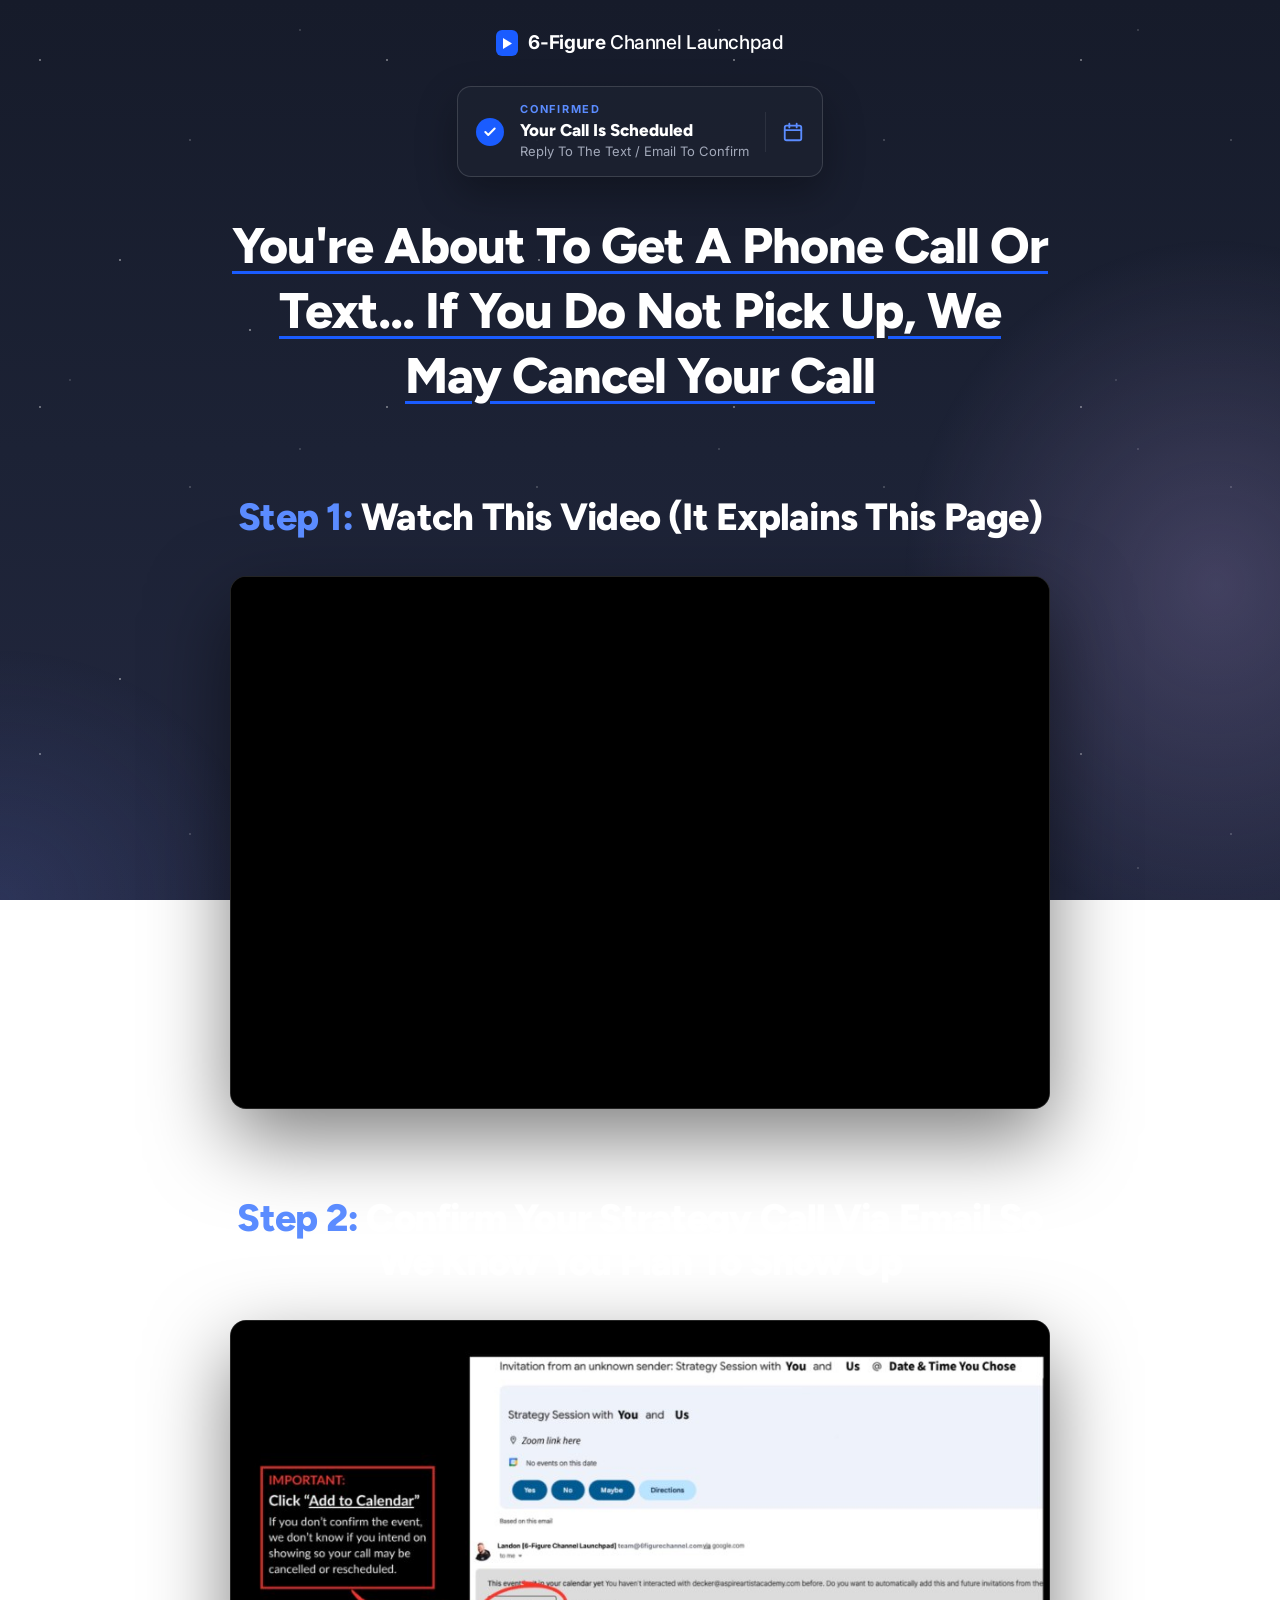
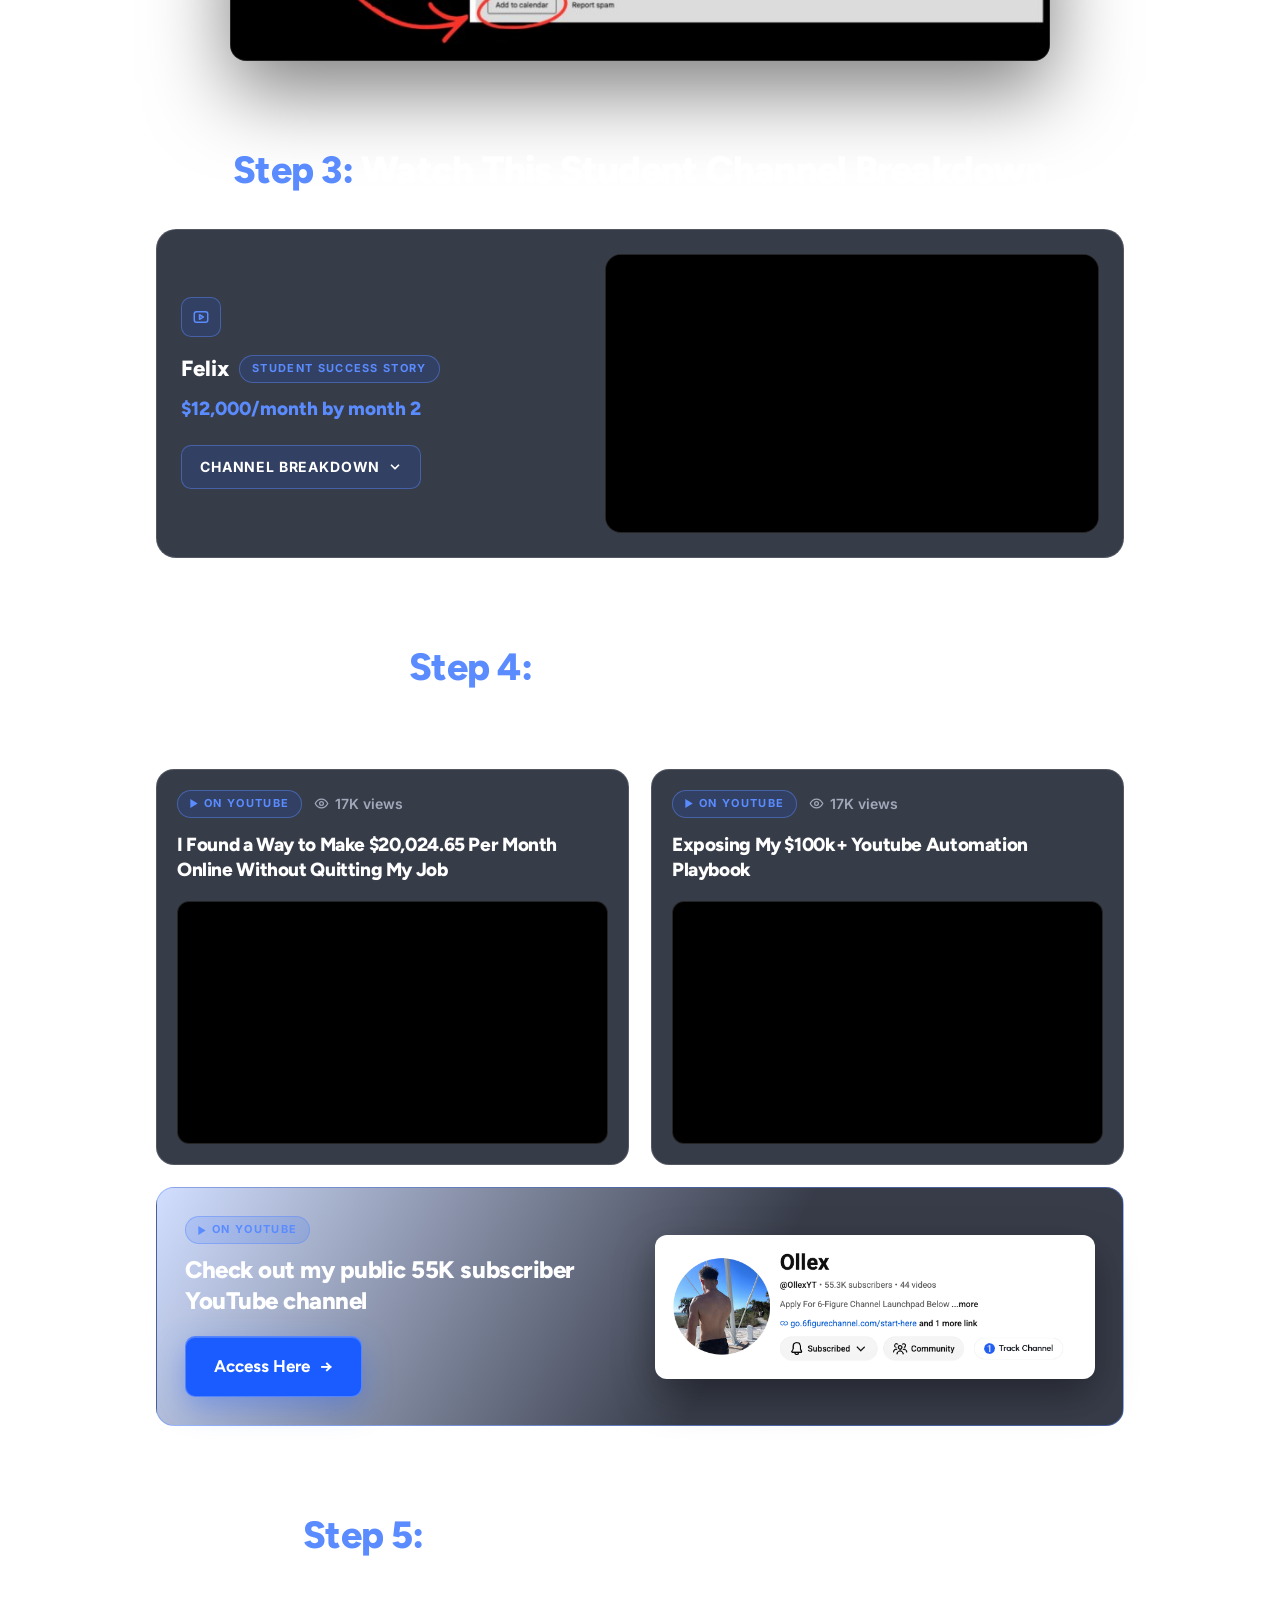
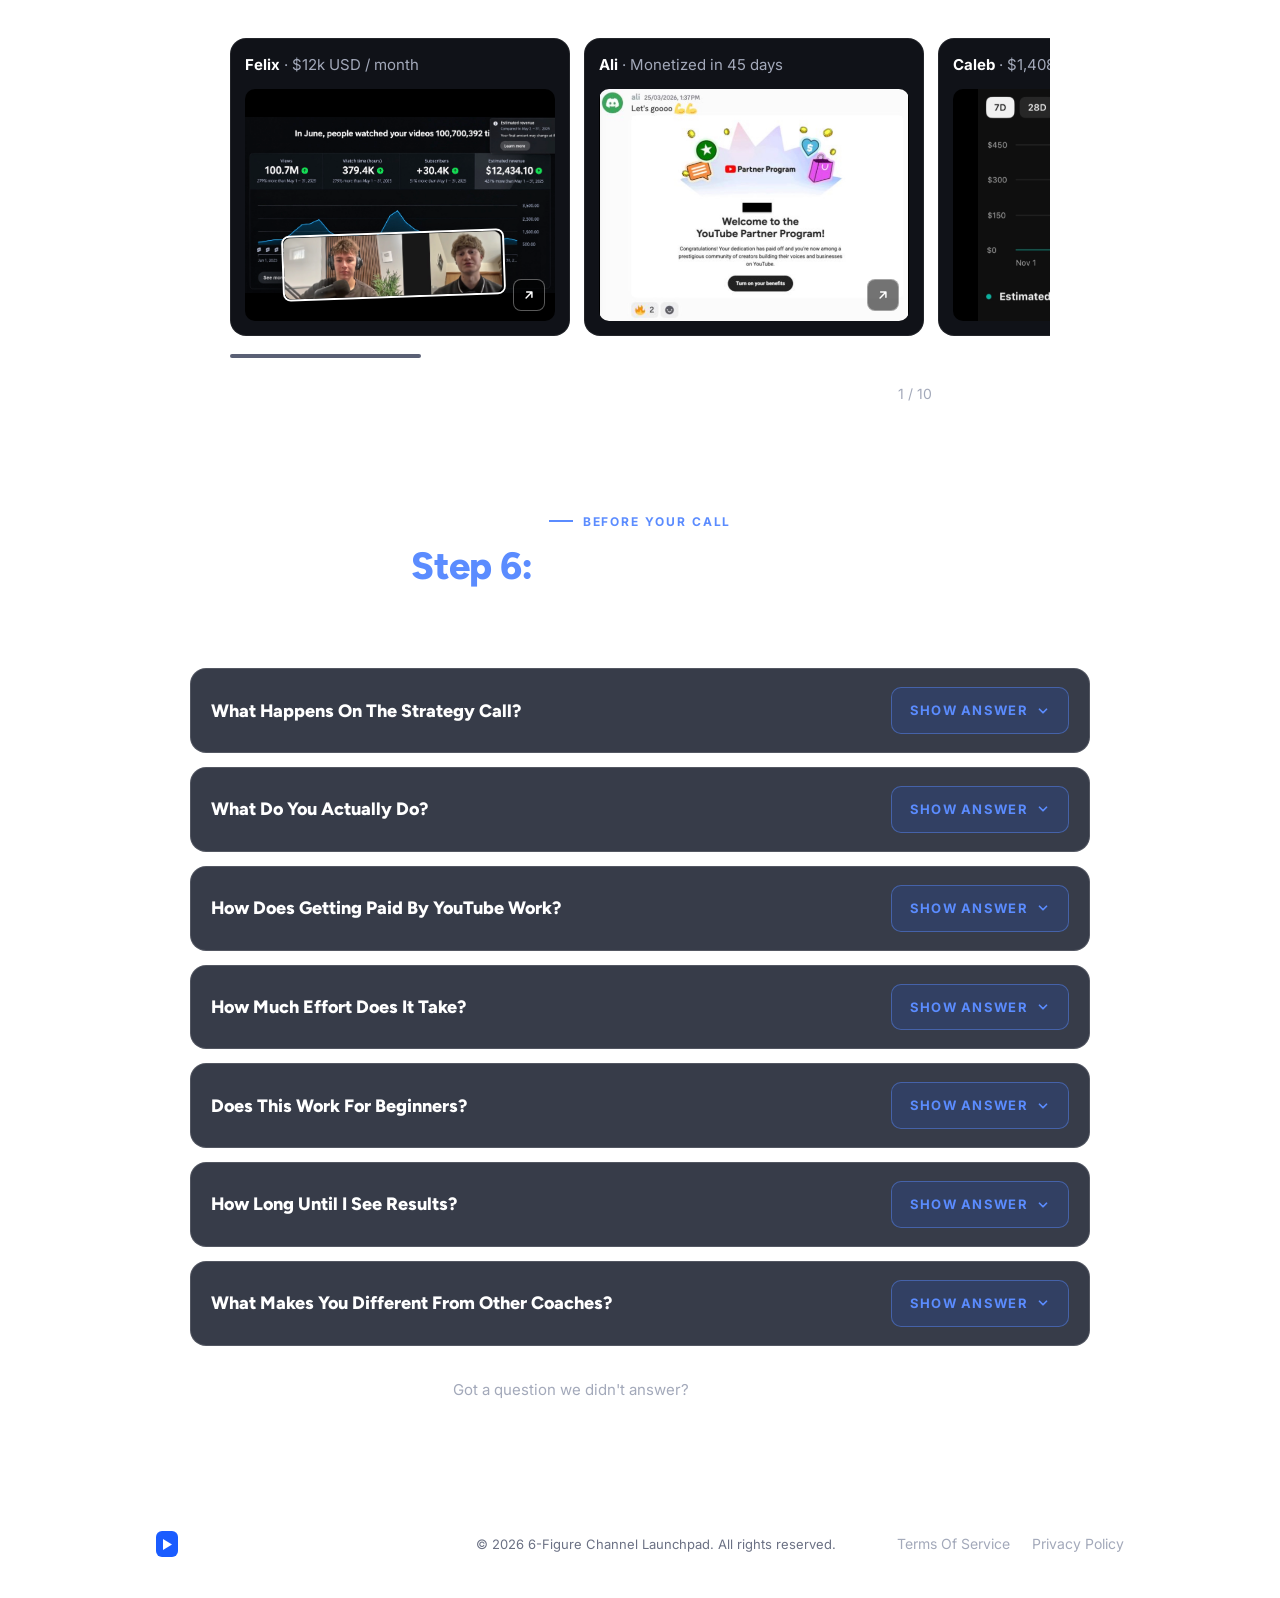
==== confirmed/index.html @ 13edf2cf "Add VSL funnel landing page and /confirmed page Landing page with VSL, multi-step application form, " ====
<!doctype html>
<html lang="en">
<head>
  <meta charset="utf-8" />
  <meta name="viewport" content="width=device-width, initial-scale=1" />
  <title>6figurechannel</title>
  <link rel="icon" type="image/svg+xml" href="data:image/svg+xml,%3Csvg xmlns='http://www.w3.org/2000/svg' viewBox='0 0 32 32'%3E%3Crect x='3' y='1' width='26' height='30' rx='7' fill='%231a5cff'/%3E%3Cpath d='M12 10.5v11l9-5.5z' fill='%23fff'/%3E%3C/svg%3E" />
  <meta name="description" content="Your strategy call is scheduled. Watch the video and confirm your call." />
  <meta name="robots" content="noindex" />
  <link rel="preconnect" href="https://fonts.googleapis.com" />
  <link rel="preconnect" href="https://fonts.gstatic.com" crossorigin />
  <link href="https://fonts.googleapis.com/css2?family=Inter:wght@400;500;600;700&family=Figtree:wght@700;800&display=swap" rel="stylesheet" />
  <style>
    :root {
      --card: rgba(28, 33, 48, 0.88);
      --line: rgba(255, 255, 255, 0.14);
      --line-soft: rgba(255, 255, 255, 0.08);
      --text: #ffffff;
      --muted: #a3a9ba;
      --body: #d7dae3;
      --accent: #5b8cff;
      --blue: #1a5cff;
      --blue-tint: rgba(26, 92, 255, 0.14);
      --blue-line: rgba(91, 140, 255, 0.45);
      --display: "Figtree", system-ui, sans-serif;
      --sans: "Inter", system-ui, sans-serif;
    }

    * { box-sizing: border-box; margin: 0; padding: 0; }
    body {
      background: linear-gradient(180deg, #161b2a 0%, #1c2235 50%, #232840 100%);
      background-attachment: fixed;
      color: var(--text);
      font-family: var(--sans);
      line-height: 1.6;
      -webkit-font-smoothing: antialiased;
      overflow-x: hidden;
    }
    /* Starfield + soft violet glow (same as the main page) */
    body::before {
      content: "";
      position: fixed;
      inset: 0;
      z-index: -1;
      pointer-events: none;
      background-image:
        radial-gradient(ellipse 35% 55% at 95% 65%, rgba(160, 140, 200, 0.28), transparent 70%),
        radial-gradient(ellipse 30% 40% at 0% 100%, rgba(90, 110, 200, 0.18), transparent 70%),
        radial-gradient(1.2px 1.2px at 40px 60px, rgba(255,255,255,0.85), transparent),
        radial-gradient(1px 1px at 190px 140px, rgba(255,255,255,0.6), transparent),
        radial-gradient(1.4px 1.4px at 120px 260px, rgba(255,255,255,0.75), transparent),
        radial-gradient(1px 1px at 300px 30px, rgba(255,255,255,0.5), transparent),
        radial-gradient(1.6px 1.6px at 250px 330px, rgba(255,255,255,0.7), transparent),
        radial-gradient(1px 1px at 70px 380px, rgba(255,255,255,0.45), transparent);
      background-size: 100% 100%, 100% 100%, 347px 347px, 347px 347px, 419px 419px, 419px 419px, 523px 523px, 523px 523px;
    }
    img { display: block; max-width: 100%; }
    a { color: inherit; text-decoration: none; }

    .wrap { width: 100%; max-width: 1000px; margin: 0 auto; padding: 0 16px; }
    h1, h2, h3 { font-family: var(--display); font-weight: 800; letter-spacing: -0.02em; line-height: 1.15; }

    /* ---------- Header ---------- */
    .top { padding: 28px 0 0; text-align: center; }
    .logo { display: inline-flex; align-items: center; gap: 10px; font-size: 19px; font-weight: 500; letter-spacing: -0.02em; }
    .logo b { font-weight: 700; }
    .logo-mark { flex: none; display: grid; place-items: center; width: 22px; height: 26px; border-radius: 6px; background: var(--blue); }

    .status {
      display: inline-flex;
      align-items: center;
      gap: 16px;
      margin-top: 28px;
      padding: 14px 18px;
      border-radius: 14px;
      border: 1px solid var(--line);
      background: var(--card);
      text-align: left;
      box-shadow: 0 16px 40px rgba(0, 0, 0, 0.3);
    }
    .status-check { flex: none; display: grid; place-items: center; width: 28px; height: 28px; border-radius: 50%; background: var(--blue); color: #fff; }
    .status-eyebrow { font-size: 11px; font-weight: 700; letter-spacing: 0.16em; color: var(--accent); }
    .status-title { font-family: var(--display); font-weight: 800; font-size: 17px; line-height: 1.3; }
    .status-sub { font-size: 13px; color: var(--muted); }
    .status-cal { flex: none; display: grid; place-items: center; padding-left: 16px; border-left: 1px solid var(--line-soft); color: var(--accent); height: 40px; }

    .warning {
      max-width: 820px;
      margin: 36px auto 0;
      font-size: clamp(30px, 4.6vw, 50px);
      line-height: 1.3;
    }
    .warning span {
      text-decoration: underline;
      text-decoration-color: var(--blue);
      text-decoration-thickness: 3px;
      text-underline-offset: 8px;
    }

    /* ---------- Steps ---------- */
    .step { padding: 88px 0 0; text-align: center; }
    .step:last-of-type { padding-bottom: 96px; }
    .step h2 { font-size: clamp(26px, 3.4vw, 38px); max-width: 820px; margin: 0 auto; }
    .step h2 .n { color: var(--accent); }
    .step-body { margin-top: 36px; }

    .frame {
      max-width: 820px;
      margin: 0 auto;
      border-radius: 16px;
      overflow: hidden;
      border: 1px solid var(--line);
      background: #000;
      box-shadow: 0 30px 80px rgba(0, 0, 0, 0.5);
    }
    .video-slot { position: relative; aspect-ratio: 16 / 9; display: grid; place-items: center; color: #6b7184; font-size: 14px; }

    /* Step 3: student breakdown */
    .student {
      display: grid;
      grid-template-columns: 1fr 1.25fr;
      gap: 28px;
      align-items: center;
      padding: 24px;
      border-radius: 20px;
      border: 1px solid var(--line);
      background: var(--card);
      text-align: left;
    }
    .student-ico { display: grid; place-items: center; width: 40px; height: 40px; border-radius: 10px; background: var(--blue-tint); border: 1px solid var(--blue-line); color: var(--accent); }
    .student-name { display: flex; flex-wrap: wrap; align-items: center; gap: 10px; margin-top: 14px; font-family: var(--display); font-weight: 800; font-size: 22px; }
    .pill { padding: 4px 12px; border-radius: 999px; background: var(--blue-tint); border: 1px solid var(--blue-line); color: var(--accent); font-family: var(--sans); font-size: 11px; font-weight: 700; letter-spacing: 0.12em; text-transform: uppercase; }
    .student-result { margin-top: 8px; font-family: var(--display); font-weight: 800; font-size: 19px; color: var(--accent); }
    .breakdown { margin-top: 20px; }
    .breakdown summary {
      display: inline-flex;
      align-items: center;
      gap: 8px;
      padding: 10px 18px;
      border-radius: 10px;
      border: 1px solid var(--blue-line);
      background: var(--blue-tint);
      color: #fff;
      font-size: 14px;
      font-weight: 700;
      letter-spacing: 0.06em;
      text-transform: uppercase;
      cursor: pointer;
      list-style: none;
    }
    .breakdown summary::-webkit-details-marker { display: none; }
    .breakdown summary svg { transition: transform 0.2s ease; }
    .breakdown[open] summary svg { transform: rotate(180deg); }
    .breakdown ul { margin-top: 16px; list-style: none; display: grid; gap: 8px; }
    .breakdown li { display: flex; justify-content: space-between; gap: 12px; padding: 10px 14px; border-radius: 10px; background: rgba(15, 18, 28, 0.6); border: 1px solid var(--line-soft); font-size: 14px; color: var(--muted); }
    .breakdown li b { color: #fff; }
    .student .frame { margin: 0; box-shadow: none; }

    /* Step 4: YouTube cards */
    .yt-grid { display: grid; grid-template-columns: 1fr 1fr; gap: 22px; }
    .yt-card { padding: 20px; border-radius: 18px; border: 1px solid var(--line); background: var(--card); text-align: left; display: flex; flex-direction: column; }
    .yt-meta { display: flex; align-items: center; gap: 12px; font-size: 14px; font-weight: 600; color: var(--muted); }
    .yt-meta .pill { display: inline-flex; align-items: center; gap: 6px; }
    .yt-views { display: inline-flex; align-items: center; gap: 6px; }
    .yt-card h3 { margin: 14px 0 18px; font-size: 19px; line-height: 1.35; }
    .yt-card .frame { width: 100%; margin: auto 0 0; border-radius: 12px; box-shadow: none; }
    .yt-card iframe { display: block; width: 100%; aspect-ratio: 16 / 9; border: 0; }

    .yt-channel {
      grid-column: 1 / -1;
      display: flex;
      align-items: center;
      gap: 28px;
      padding: 28px;
      border-radius: 18px;
      border: 1px solid var(--blue-line);
      background: linear-gradient(120deg, rgba(26, 92, 255, 0.2) 0%, var(--card) 60%);
      text-align: left;
      transition: border-color 0.15s ease, transform 0.15s ease;
    }
    .yt-channel:hover { border-color: var(--accent); transform: translateY(-2px); }
    .yt-channel-shot {
      flex: none;
      width: min(440px, 52%);
      border-radius: 12px;
      background: #fff;
      padding: 10px;
      box-shadow: 0 16px 40px rgba(0, 0, 0, 0.35);
    }
    .yt-channel-text { flex: 1; }
    .yt-channel-text .btn { margin-top: 20px; }
    .yt-channel-text .pill { display: inline-flex; align-items: center; gap: 6px; }
    .yt-channel h3 { margin-top: 10px; font-size: clamp(19px, 2.4vw, 24px); line-height: 1.3; }
    .btn {
      flex: none;
      display: inline-flex;
      align-items: center;
      justify-content: center;
      gap: 10px;
      padding: 16px 28px;
      border-radius: 10px;
      border: 1px solid rgba(255, 255, 255, 0.25);
      background: var(--blue);
      color: #fff;
      font-family: var(--display);
      font-weight: 700;
      font-size: 17px;
      box-shadow: 0 10px 30px rgba(26, 92, 255, 0.35), inset 0 1px 0 rgba(255, 255, 255, 0.2);
    }
    .yt-channel:hover .btn { background: #3b74ff; }
    .btn .arrow { transition: transform 0.15s ease; }
    .yt-channel:hover .btn .arrow { transform: translateX(3px); }
    /* Step 6: FAQ */
    .eyebrow { display: inline-flex; align-items: center; gap: 10px; margin-bottom: 14px; font-size: 12px; font-weight: 700; letter-spacing: 0.16em; text-transform: uppercase; color: var(--accent); }
    .eyebrow::before { content: ""; width: 24px; height: 2px; background: var(--accent); }
    .faq-list { display: grid; gap: 14px; max-width: 900px; margin-left: auto; margin-right: auto; text-align: left; }
    .faq { border-radius: 16px; border: 1px solid var(--line); background: var(--card); overflow: hidden; }
    .faq summary { display: flex; align-items: center; justify-content: space-between; gap: 16px; padding: 18px 20px; cursor: pointer; list-style: none; }
    .faq summary::-webkit-details-marker { display: none; }
    .faq-q { font-family: var(--display); font-weight: 800; font-size: 18px; line-height: 1.35; }
    .faq-toggle {
      flex: none;
      display: inline-flex;
      align-items: center;
      gap: 8px;
      padding: 12px 18px;
      border-radius: 10px;
      border: 1px solid var(--blue-line);
      background: var(--blue-tint);
      color: var(--accent);
      font-size: 13px;
      font-weight: 700;
      letter-spacing: 0.1em;
      text-transform: uppercase;
      transition: background 0.15s ease;
    }
    .faq summary:hover .faq-toggle { background: rgba(26, 92, 255, 0.24); }
    .faq-toggle svg { transition: transform 0.2s ease; }
    .faq .hide, .faq[open] .show { display: none; }
    .faq[open] .hide { display: inline; }
    .faq[open] .faq-toggle svg { transform: rotate(180deg); }
    .faq-a { padding: 18px 20px 8px; border-top: 1px solid var(--line-soft); }
    .faq-a p { color: var(--body); font-size: 16px; }
    .faq-a p b { color: #fff; }
    .faq-a h4 { margin-top: 18px; font-family: var(--display); font-weight: 800; font-size: 17px; }
    .faq-a ul { list-style: none; margin-top: 8px; }
    .faq-a li { display: flex; align-items: flex-start; gap: 14px; padding: 12px 0; border-bottom: 1px solid var(--line-soft); font-weight: 600; font-size: 15px; line-height: 1.5; }
    .faq-a li:last-child { border-bottom: 0; }
    .faq-ico { flex: none; color: var(--accent); margin-top: 1px; }
    .faq-foot { margin-top: 32px; color: var(--muted); font-size: 15px; }
    .faq-foot b { color: #fff; }

    footer { padding: 32px 0 40px; border-top: 1px solid var(--line-soft); color: #6b7184; font-size: 13px; }
    .footer-inner { display: flex; align-items: center; justify-content: space-between; gap: 16px; flex-wrap: wrap; }
    footer .logo { color: #fff; font-size: 17px; }
    .footer-links { display: flex; gap: 22px; }
    .footer-links a { color: var(--muted); font-size: 14px; }
    .footer-links a:hover { color: #fff; }

    @media (max-width: 760px) {
      .status { gap: 12px; padding: 12px 14px; }
      .status-cal { display: none; }
      .warning span { text-underline-offset: 6px; }
      .step { padding-top: 64px; }
      .student { grid-template-columns: 1fr; padding: 18px; }
      .yt-grid { grid-template-columns: 1fr; }
      .faq summary { padding: 16px; }
      .faq-q { font-size: 16px; }
      .faq-toggle { padding: 10px 12px; font-size: 11px; }
      .faq-a { padding: 16px 16px 6px; }
      .footer-inner { flex-direction: column; text-align: center; }
      .yt-channel { flex-direction: column; text-align: center; padding: 24px 18px; }
      .yt-channel .btn { width: 100%; }
      .yt-channel-shot { width: 100%; }
    }
    .proof { max-width: 820px; margin-left: auto; margin-right: auto; }
  </style>
  <link rel="stylesheet" href="../assets/proof.css" />
</head>
<body>

  <header class="top">
    <div class="wrap">
      <a class="logo" href="../">
        <span class="logo-mark"><svg width="9" height="11" viewBox="0 0 9 11" fill="#fff"><path d="M0 0l9 5.5L0 11z"/></svg></span>
        <span><b>6-Figure</b> Channel Launchpad</span>
      </a>

      <div>
        <div class="status">
          <span class="status-check"><svg width="14" height="14" viewBox="0 0 24 24" fill="none" stroke="currentColor" stroke-width="3.5" stroke-linecap="round" stroke-linejoin="round"><path d="M20 6 9 17l-5-5"/></svg></span>
          <div>
            <div class="status-eyebrow">CONFIRMED</div>
            <div class="status-title">Your Call Is Scheduled</div>
            <div class="status-sub">Reply To The Text / Email To Confirm</div>
          </div>
          <span class="status-cal" aria-hidden="true"><svg width="22" height="22" viewBox="0 0 24 24" fill="none" stroke="currentColor" stroke-width="2" stroke-linecap="round" stroke-linejoin="round"><rect x="3" y="5" width="18" height="16" rx="2"/><path d="M3 10h18M8 3v4M16 3v4"/></svg></span>
        </div>
      </div>

      <h1 class="warning"><span>You're About To Get A Phone Call Or Text... If You Do Not Pick Up, We May Cancel Your Call</span></h1>
    </div>
  </header>

  <!-- Step 1 -->
  <section class="step">
    <div class="wrap">
      <h2><span class="n">Step 1:</span> Watch This Video (It Explains This Page)</h2>
      <div class="step-body">
        <div class="frame">
          <vturb-smartplayer id="vid-6a29aedebf0abbf5c8ccdf0f" style="display: block; margin: 0 auto; width: 100%;"><div class="vturb-player-placeholder" style="position: relative; width: 100%; padding: 64.98194945848375% 0 0; z-index: 0; background-color: black;"></div></vturb-smartplayer>
        </div>
      </div>
    </div>
  </section>

  <!-- Step 2 -->
  <section class="step">
    <div class="wrap">
      <h2><span class="n">Step 2:</span> Confirm Your Strategy Call Via Email So We Know You Plan To Show Up</h2>
      <div class="step-body">
        <div class="frame">
          <img src="../assets/confirm-calendar.jpg" alt="In the calendar invite email, click Add to Calendar. If you don't confirm the event, your call may be cancelled or rescheduled." />
        </div>
      </div>
    </div>
  </section>

  <!-- Step 3 -->
  <section class="step">
    <div class="wrap">
      <h2><span class="n">Step 3:</span> Watch This Student Channel Breakdown</h2>
      <div class="step-body">
        <div class="student">
          <div>
            <span class="student-ico"><svg width="18" height="18" viewBox="0 0 24 24" fill="none" stroke="currentColor" stroke-width="2" stroke-linecap="round" stroke-linejoin="round"><rect x="3" y="5" width="18" height="14" rx="3"/><path d="m10 9 5 3-5 3z"/></svg></span>
            <div class="student-name">Felix <span class="pill">Student Success Story</span></div>
            <div class="student-result">$12,000/month by month 2</div>
            <details class="breakdown">
              <summary>Channel Breakdown <svg width="14" height="14" viewBox="0 0 24 24" fill="none" stroke="currentColor" stroke-width="3" stroke-linecap="round" stroke-linejoin="round"><path d="m6 9 6 6 6-6"/></svg></summary>
              <ul>
                <li>Views in June <b>100.7M</b></li>
                <li>Watch time <b>379.4K hours</b></li>
                <li>New subscribers <b>+30.4K</b></li>
                <li>Estimated revenue <b>$12,434.10</b></li>
              </ul>
            </details>
          </div>
          <div class="frame">
            <vturb-smartplayer id="vid-6a7356be5acea90534049437" style="display: block; margin: 0 auto; width: 100%;"><div class="vturb-player-placeholder" style="position: relative; width: 100%; padding: 56.25% 0 0; z-index: 0; background-color: black;"></div></vturb-smartplayer>
          </div>
        </div>
      </div>
    </div>
  </section>

  <!-- Step 4 -->
  <section class="step">
    <div class="wrap">
      <h2><span class="n">Step 4:</span> Watch Some Of My<br />Public YouTube Breakdowns</h2>
      <div class="step-body yt-grid">
        <article class="yt-card">
          <div class="yt-meta">
            <span class="pill"><svg width="8" height="9" viewBox="0 0 9 11" fill="currentColor"><path d="M0 0l9 5.5L0 11z"/></svg>On YouTube</span>
            <span class="yt-views"><svg width="15" height="15" viewBox="0 0 24 24" fill="none" stroke="currentColor" stroke-width="2"><path d="M2 12s3.5-7 10-7 10 7 10 7-3.5 7-10 7S2 12 2 12z"/><circle cx="12" cy="12" r="3"/></svg>17K views</span>
          </div>
          <h3>I Found a Way to Make $20,024.65 Per Month Online Without Quitting My Job</h3>
          <div class="frame">
            <iframe src="https://www.youtube.com/embed/fOVC_pJZn2A" title="I Found a Way to Make $20,024.65 Per Month Online Without Quitting My Job" loading="lazy" referrerpolicy="strict-origin-when-cross-origin" allow="accelerometer; autoplay; clipboard-write; encrypted-media; gyroscope; picture-in-picture" allowfullscreen></iframe>
          </div>
        </article>
        <article class="yt-card">
          <div class="yt-meta">
            <span class="pill"><svg width="8" height="9" viewBox="0 0 9 11" fill="currentColor"><path d="M0 0l9 5.5L0 11z"/></svg>On YouTube</span>
            <span class="yt-views"><svg width="15" height="15" viewBox="0 0 24 24" fill="none" stroke="currentColor" stroke-width="2"><path d="M2 12s3.5-7 10-7 10 7 10 7-3.5 7-10 7S2 12 2 12z"/><circle cx="12" cy="12" r="3"/></svg>17K views</span>
          </div>
          <h3>Exposing My $100k+ Youtube Automation Playbook</h3>
          <div class="frame">
            <iframe src="https://www.youtube.com/embed/BmnjOAfnrhc" title="Exposing My $100k+ Youtube Automation Playbook" loading="lazy" referrerpolicy="strict-origin-when-cross-origin" allow="accelerometer; autoplay; clipboard-write; encrypted-media; gyroscope; picture-in-picture" allowfullscreen></iframe>
          </div>
        </article>
        <!-- Channel card -->
        <a class="yt-channel" href="https://www.youtube.com/@OllexYT/videos" target="_blank" rel="noopener">
          <div class="yt-channel-text">
            <span class="pill"><svg width="8" height="9" viewBox="0 0 9 11" fill="currentColor"><path d="M0 0l9 5.5L0 11z"/></svg>On YouTube</span>
            <h3>Check out my public 55K subscriber YouTube channel</h3>
            <span class="btn">Access Here <span class="arrow">→</span></span>
          </div>
          <img class="yt-channel-shot" src="../assets/ollex-channel.png" alt="Ollex YouTube channel: @OllexYT, 55.3K subscribers, 44 videos" />
        </a>
      </div>
    </div>
  </section>

  <!-- Step 5 -->
  <section class="step">
    <div class="wrap">
      <h2><span class="n">Step 5:</span> Take Another Look At What Our Students Have Built</h2>
      <div class="step-body proof">
        <div class="proof-track" id="proof-track"></div>
        <div class="proof-bar"><i id="proof-thumb"></i></div>
        <div class="proof-nav">
          <span class="proof-count" id="proof-count"></span>
          <button type="button" class="proof-arrow" id="proof-prev" aria-label="Previous">‹</button>
          <button type="button" class="proof-arrow" id="proof-next" aria-label="Next">›</button>
        </div>
      </div>
    </div>
  </section>

  <!-- Step 6 -->
  <section class="step">
    <div class="wrap">
      <div class="eyebrow">Before Your Call</div>
      <h2><span class="n">Step 6:</span> Get Your Questions<br />Answered Before The Call</h2>
      <div class="step-body faq-list">
        <details class="faq">
          <summary>
            <span class="faq-q">What Happens On The Strategy Call?</span>
            <span class="faq-toggle"><span class="show">Show Answer</span><span class="hide">Hide Answer</span><svg width="14" height="14" viewBox="0 0 24 24" fill="none" stroke="currentColor" stroke-width="3" stroke-linecap="round" stroke-linejoin="round"><path d="m6 9 6 6 6-6"/></svg></span>
          </summary>
          <div class="faq-a">
            <p>It's a casual chat with a member of the 6-Figure Channel team. <b>We get to know you and what you actually want out of life</b>, then work out whether faceless YouTube can get you there.</p>
            <ul>
              <li><span class="faq-ico"><svg width="20" height="20" viewBox="0 0 24 24" fill="none" stroke="currentColor" stroke-width="2" stroke-linecap="round" stroke-linejoin="round"><path d="M21 15a2 2 0 0 1-2 2H7l-4 4V5a2 2 0 0 1 2-2h14a2 2 0 0 1 2 2z"/></svg></span>We learn about you personally and where you want to be</li>
              <li><span class="faq-ico"><svg width="20" height="20" viewBox="0 0 24 24" fill="none" stroke="currentColor" stroke-width="2" stroke-linecap="round" stroke-linejoin="round"><path d="M12 3v18M5 21h14M3 7h18M7 7l-4 7a4 4 0 0 0 8 0zM17 7l-4 7a4 4 0 0 0 8 0z"/></svg></span>We work out honestly whether faceless YouTube can get you there</li>
              <li><span class="faq-ico"><svg width="20" height="20" viewBox="0 0 24 24" fill="none" stroke="currentColor" stroke-width="2" stroke-linecap="round" stroke-linejoin="round"><circle cx="6" cy="19" r="2.5"/><circle cx="18" cy="5" r="2.5"/><path d="M8.5 19H16a3.5 3.5 0 0 0 0-7H8a3.5 3.5 0 0 1 0-7h7.5"/></svg></span>We look at how it would fit around your current lifestyle and hours</li>
              <li><span class="faq-ico"><svg width="20" height="20" viewBox="0 0 24 24" fill="none" stroke="currentColor" stroke-width="2" stroke-linecap="round" stroke-linejoin="round"><circle cx="12" cy="12" r="9"/><path d="m15.5 8.5-2 5-5 2 2-5z"/></svg></span>If it works, we talk next steps. If it doesn't, we'll tell you straight</li>
            </ul>
          </div>
        </details>
        <details class="faq">
          <summary>
            <span class="faq-q">What Do You Actually Do?</span>
            <span class="faq-toggle"><span class="show">Show Answer</span><span class="hide">Hide Answer</span><svg width="14" height="14" viewBox="0 0 24 24" fill="none" stroke="currentColor" stroke-width="3" stroke-linecap="round" stroke-linejoin="round"><path d="m6 9 6 6 6-6"/></svg></span>
          </summary>
          <div class="faq-a">
            <p>We take people who know nothing about YouTube and get them running a <b>profitable faceless YouTube Shorts channel</b>.</p>
            <h4>How We Do It</h4>
            <ul>
              <li><span class="faq-ico"><svg width="20" height="20" viewBox="0 0 24 24" fill="none" stroke="currentColor" stroke-width="2" stroke-linecap="round" stroke-linejoin="round"><circle cx="12" cy="12" r="9"/><path d="m8.5 12 2.5 2.5 4.5-5"/></svg></span>We set your channel up so YouTube approves it for monetization fast</li>
              <li><span class="faq-ico"><svg width="20" height="20" viewBox="0 0 24 24" fill="none" stroke="currentColor" stroke-width="2" stroke-linecap="round" stroke-linejoin="round"><circle cx="12" cy="12" r="9"/><circle cx="12" cy="12" r="5"/><circle cx="12" cy="12" r="1.5"/></svg></span>We pick your topic then tell you exactly what to post</li>
              <li><span class="faq-ico"><svg width="20" height="20" viewBox="0 0 24 24" fill="none" stroke="currentColor" stroke-width="2" stroke-linecap="round" stroke-linejoin="round"><path d="M10 3 11.8 8.2 17 10l-5.2 1.8L10 17l-1.8-5.2L3 10l5.2-1.8zM18 15l.9 2.1L21 18l-2.1.9L18 21l-.9-2.1L15 18l2.1-.9z"/></svg></span>We show you how to make the videos with AI in about 10 minutes each</li>
              <li><span class="faq-ico"><svg width="20" height="20" viewBox="0 0 24 24" fill="none" stroke="currentColor" stroke-width="2" stroke-linecap="round" stroke-linejoin="round"><path d="M3 3v18h18"/><path d="m7 15 4-4 3 3 6-6M15 8h5v5"/></svg></span>Hand you the growth strategies that get us millions of views on brand new channels</li>
              <li><span class="faq-ico"><svg width="20" height="20" viewBox="0 0 24 24" fill="none" stroke="currentColor" stroke-width="2" stroke-linecap="round" stroke-linejoin="round"><path d="M21 15a2 2 0 0 1-2 2H7l-4 4V5a2 2 0 0 1 2-2h14a2 2 0 0 1 2 2z"/></svg></span>We help you 1:1 and in group mentorship, so you're never stuck</li>
            </ul>
          </div>
        </details>
        <details class="faq">
          <summary>
            <span class="faq-q">How Does Getting Paid By YouTube Work?</span>
            <span class="faq-toggle"><span class="show">Show Answer</span><span class="hide">Hide Answer</span><svg width="14" height="14" viewBox="0 0 24 24" fill="none" stroke="currentColor" stroke-width="3" stroke-linecap="round" stroke-linejoin="round"><path d="m6 9 6 6 6-6"/></svg></span>
          </summary>
          <div class="faq-a">
            <p>YouTube runs ads on your videos and pays you monthly. You need <b>1,000 subscribers and 10M Shorts views</b> to switch it on.</p>
            <ul>
              <li><span class="faq-ico"><svg width="20" height="20" viewBox="0 0 24 24" fill="none" stroke="currentColor" stroke-width="2" stroke-linecap="round" stroke-linejoin="round"><path d="M2 12s3.5-7 10-7 10 7 10 7-3.5 7-10 7S2 12 2 12z"/><circle cx="12" cy="12" r="3"/></svg></span>10 million views sounds mad, but one Short can do it alone. Our student Lucas posted a single video that did 21.6 million</li>
              <li><span class="faq-ico"><svg width="20" height="20" viewBox="0 0 24 24" fill="none" stroke="currentColor" stroke-width="2" stroke-linecap="round" stroke-linejoin="round"><path d="M20 14.5A8 8 0 0 1 9.5 4 8 8 0 1 0 20 14.5z"/></svg></span>Once you're in, videos you posted months ago keep paying while you're at work or asleep</li>
              <li><span class="faq-ico"><svg width="20" height="20" viewBox="0 0 24 24" fill="none" stroke="currentColor" stroke-width="2" stroke-linecap="round" stroke-linejoin="round"><circle cx="12" cy="12" r="9"/><path d="M15 9.5c-.4-1-1.6-1.5-3-1.5-1.7 0-3 .8-3 2s1.3 1.7 3 2 3 .8 3 2-1.3 2-3 2c-1.4 0-2.6-.5-3-1.5M12 6.5v11"/></svg></span>YouTube pays a different rate per view depending on what your videos are about, and some topics pay several times more than others. That's exactly why we pick yours for you</li>
              <li><span class="faq-ico"><svg width="20" height="20" viewBox="0 0 24 24" fill="none" stroke="currentColor" stroke-width="2" stroke-linecap="round" stroke-linejoin="round"><path d="M12 3 4 6v6c0 5 3.5 8 8 9 4.5-1 8-4 8-9V6z"/><path d="m9 12 2 2 4-4"/></svg></span>People lose payments for breaking rules they never read. We set yours up so it doesn't happen</li>
            </ul>
          </div>
        </details>
        <details class="faq">
          <summary>
            <span class="faq-q">How Much Effort Does It Take?</span>
            <span class="faq-toggle"><span class="show">Show Answer</span><span class="hide">Hide Answer</span><svg width="14" height="14" viewBox="0 0 24 24" fill="none" stroke="currentColor" stroke-width="3" stroke-linecap="round" stroke-linejoin="round"><path d="m6 9 6 6 6-6"/></svg></span>
          </summary>
          <div class="faq-a">
            <p><b>1–2 hours a day</b>, around the job you already have. You never appear on camera.</p>
            <ul>
              <li><span class="faq-ico"><svg width="20" height="20" viewBox="0 0 24 24" fill="none" stroke="currentColor" stroke-width="2" stroke-linecap="round" stroke-linejoin="round"><path d="M3 3l18 18M10.6 5.1A10 10 0 0 1 12 5c6.5 0 10 7 10 7a17 17 0 0 1-3.2 4.1M6.6 6.6A17 17 0 0 0 2 12s3.5 7 10 7a9.7 9.7 0 0 0 5.4-1.6M9.9 9.9a3 3 0 0 0 4.2 4.2"/></svg></span>No camera, not even your voice. Nobody you know has to find out you're doing this</li>
              <li><span class="faq-ico"><svg width="20" height="20" viewBox="0 0 24 24" fill="none" stroke="currentColor" stroke-width="2" stroke-linecap="round" stroke-linejoin="round"><path d="M10 3 11.8 8.2 17 10l-5.2 1.8L10 17l-1.8-5.2L3 10l5.2-1.8zM18 15l.9 2.1L21 18l-2.1.9L18 21l-.9-2.1L15 18l2.1-.9z"/></svg></span>AI makes the videos, so you're not sat there editing frame by frame. The tools cost around $20 a month</li>
              <li><span class="faq-ico"><svg width="20" height="20" viewBox="0 0 24 24" fill="none" stroke="currentColor" stroke-width="2" stroke-linecap="round" stroke-linejoin="round"><path d="m3 6 2 2 3-3M3 13l2 2 3-3M11 6h10M11 13h10M11 20h10"/></svg></span>We tell you what to make, how to make it, and when to post it. Every day. You're never the one deciding</li>
              <li><span class="faq-ico"><svg width="20" height="20" viewBox="0 0 24 24" fill="none" stroke="currentColor" stroke-width="2" stroke-linecap="round" stroke-linejoin="round"><circle cx="9" cy="8" r="3.5"/><path d="M3 20c0-3.3 2.7-5.5 6-5.5s6 2.2 6 5.5M16 4.5a3.5 3.5 0 0 1 0 7M18 14.8c1.8.6 3 2.3 3 5.2"/></svg></span>Once money is coming in you can pay someone about $3 a video, and go from one channel to five</li>
            </ul>
          </div>
        </details>
        <details class="faq">
          <summary>
            <span class="faq-q">Does This Work For Beginners?</span>
            <span class="faq-toggle"><span class="show">Show Answer</span><span class="hide">Hide Answer</span><svg width="14" height="14" viewBox="0 0 24 24" fill="none" stroke="currentColor" stroke-width="3" stroke-linecap="round" stroke-linejoin="round"><path d="m6 9 6 6 6-6"/></svg></span>
          </summary>
          <div class="faq-a">
            <p><b>Yes, and most of our students started with zero YouTube experience.</b> Here's exactly why it doesn't hold you back:</p>
            <ul>
              <li><span class="faq-ico"><svg width="20" height="20" viewBox="0 0 24 24" fill="none" stroke="currentColor" stroke-width="2" stroke-linecap="round" stroke-linejoin="round"><path d="M3 3l18 18M10.6 5.1A10 10 0 0 1 12 5c6.5 0 10 7 10 7a17 17 0 0 1-3.2 4.1M6.6 6.6A17 17 0 0 0 2 12s3.5 7 10 7a9.7 9.7 0 0 0 5.4-1.6M9.9 9.9a3 3 0 0 0 4.2 4.2"/></svg></span>You never show your face, so there's no confidence barrier to get past</li>
              <li><span class="faq-ico"><svg width="20" height="20" viewBox="0 0 24 24" fill="none" stroke="currentColor" stroke-width="2" stroke-linecap="round" stroke-linejoin="round"><path d="M7 20h10M12 20v-8M12 12c0-3-2-5-6-5 0 3 2 5 6 5zM12 10c0-3 2-6 6-6 0 3-2 6-6 6z"/></svg></span>Every channel starts from scratch anyway, so you're not behind anyone</li>
              <li><span class="faq-ico"><svg width="20" height="20" viewBox="0 0 24 24" fill="none" stroke="currentColor" stroke-width="2" stroke-linecap="round" stroke-linejoin="round"><path d="M9 18h6M10 21h4M12 3a6 6 0 0 0-3.5 10.9c.6.5 1 1.2 1 2.1h5c0-.9.4-1.6 1-2.1A6 6 0 0 0 12 3z"/></svg></span>The hard parts of learning YouTube are handed to you rather than figured out</li>
              <li><span class="faq-ico"><svg width="20" height="20" viewBox="0 0 24 24" fill="none" stroke="currentColor" stroke-width="2" stroke-linecap="round" stroke-linejoin="round"><path d="m12 3 2.8 5.7 6.2.9-4.5 4.4 1 6.2L12 17.3 6.5 20.2l1-6.2L3 9.6l6.2-.9z"/></svg></span>No prior YouTube experience needed. Ali started with none and got approved in about three weeks</li>
            </ul>
          </div>
        </details>
        <details class="faq">
          <summary>
            <span class="faq-q">How Long Until I See Results?</span>
            <span class="faq-toggle"><span class="show">Show Answer</span><span class="hide">Hide Answer</span><svg width="14" height="14" viewBox="0 0 24 24" fill="none" stroke="currentColor" stroke-width="3" stroke-linecap="round" stroke-linejoin="round"><path d="m6 9 6 6 6-6"/></svg></span>
          </summary>
          <div class="faq-a">
            <p><b>I can't ethically give you an exact date, because it honestly depends.</b> It comes down to your topic, how consistently you post, and whether one video takes off. To give you an idea of what's been possible:</p>
            <ul>
              <li><span class="faq-ico"><svg width="20" height="20" viewBox="0 0 24 24" fill="none" stroke="currentColor" stroke-width="2" stroke-linecap="round" stroke-linejoin="round"><rect x="2" y="6" width="20" height="12" rx="2"/><circle cx="12" cy="12" r="2.5"/><path d="M6 12h.01M18 12h.01"/></svg></span>Caleb made $1,408 in seven days from a channel that was doing almost nothing</li>
              <li><span class="faq-ico"><svg width="20" height="20" viewBox="0 0 24 24" fill="none" stroke="currentColor" stroke-width="2" stroke-linecap="round" stroke-linejoin="round"><rect x="3" y="5" width="18" height="16" rx="2"/><path d="M3 10h18M8 3v4M16 3v4"/></svg></span>Jibrail made $2,653 in his first 30 days, working around a full-time job</li>
              <li><span class="faq-ico"><svg width="20" height="20" viewBox="0 0 24 24" fill="none" stroke="currentColor" stroke-width="2" stroke-linecap="round" stroke-linejoin="round"><path d="M13 2 4 14h7l-1 8 9-12h-7z"/></svg></span>I took a brand new channel from zero to earning in 22 days</li>
              <li><span class="faq-ico"><svg width="20" height="20" viewBox="0 0 24 24" fill="none" stroke="currentColor" stroke-width="2" stroke-linecap="round" stroke-linejoin="round"><circle cx="9" cy="8" r="4"/><path d="M3 21c0-4 2.7-6 6-6s6 2 6 6M16 11l2 2 4-4"/></svg></span>Ali got approved for payments in about three weeks, starting with zero experience</li>
            </ul>
          </div>
        </details>
        <details class="faq">
          <summary>
            <span class="faq-q">What Makes You Different From Other Coaches?</span>
            <span class="faq-toggle"><span class="show">Show Answer</span><span class="hide">Hide Answer</span><svg width="14" height="14" viewBox="0 0 24 24" fill="none" stroke="currentColor" stroke-width="3" stroke-linecap="round" stroke-linejoin="round"><path d="m6 9 6 6 6-6"/></svg></span>
          </summary>
          <div class="faq-a">
            <p>Most people teaching this made their money years ago and stopped. <b>I'm still doing it right now, today.</b></p>
            <ul>
              <li><span class="faq-ico"><svg width="20" height="20" viewBox="0 0 24 24" fill="none" stroke="currentColor" stroke-width="2" stroke-linecap="round" stroke-linejoin="round"><path d="m7 4 13 8-13 8z"/></svg></span>I run 8 profitable faceless channels at this moment, not a playbook from years ago</li>
              <li><span class="faq-ico"><svg width="20" height="20" viewBox="0 0 24 24" fill="none" stroke="currentColor" stroke-width="2" stroke-linecap="round" stroke-linejoin="round"><rect x="2" y="6" width="20" height="12" rx="2"/><circle cx="12" cy="12" r="2.5"/><path d="M6 12h.01M18 12h.01"/></svg></span>I make $20,000 a month from those channels</li>
              <li><span class="faq-ico"><svg width="20" height="20" viewBox="0 0 24 24" fill="none" stroke="currentColor" stroke-width="2" stroke-linecap="round" stroke-linejoin="round"><circle cx="9" cy="8" r="3.5"/><path d="M3 20c0-3.3 2.7-5.5 6-5.5s6 2.2 6 5.5M16 4.5a3.5 3.5 0 0 1 0 7M18 14.8c1.8.6 3 2.3 3 5.2"/></svg></span>I've taught over 100 students, most of whom had never touched YouTube before</li>
            </ul>
          </div>
        </details>
      </div>
      <p class="faq-foot">Got a question we didn't answer? <b>Bring it to the call.</b></p>
    </div>
  </section>

  <footer>
    <div class="wrap footer-inner">
      <a class="logo" href="../">
        <span class="logo-mark"><svg width="9" height="11" viewBox="0 0 9 11" fill="#fff"><path d="M0 0l9 5.5L0 11z"/></svg></span>
        <span><b>6-Figure</b> Channel Launchpad</span>
      </a>
      <span>© <span id="year"></span> 6-Figure Channel Launchpad. All rights reserved.</span>
      <nav class="footer-links">
        <a href="#">Terms Of Service</a>
        <a href="#">Privacy Policy</a>
      </nav>
    </div>
  </footer>

  <div class="lightbox" id="lightbox" hidden><img alt="" /></div>

  <script src="../assets/proof.js"></script>
  <script>
    mountProofCarousel(proofList("../assets/proof/"));
    document.getElementById("year").textContent = new Date().getFullYear();
  </script>
  <script type="text/javascript">
    // Step 1 video (vturb / ConverteAI)
    var s = document.createElement("script");
    s.src = "https://scripts.converteai.net/3b9d5e0c-cdfa-409b-9c8d-b0d07c3dcb14/players/6a29aedebf0abbf5c8ccdf0f/v4/player.js";
    s.async = !0;
    document.head.appendChild(s);
  </script>
  <script type="text/javascript">
    // Felix breakdown video (vturb / ConverteAI)
    var s = document.createElement("script");
    s.src = "https://scripts.converteai.net/3b9d5e0c-cdfa-409b-9c8d-b0d07c3dcb14/players/6a7356be5acea90534049437/v4/player.js";
    s.async = !0;
    document.head.appendChild(s);
  </script>
</body>
</html>
---- assets/proof.css ----
/* Student results carousel – shared by the main page and /confirmed (markup built by assets/proof.js). */
.proof-track {
  display: flex;
  gap: 14px;
  overflow-x: auto;
  scroll-snap-type: x mandatory;
  scroll-behavior: smooth;
  scrollbar-width: none;
}
.proof-track::-webkit-scrollbar { display: none; }
.proof-card {
  flex: 0 0 min(340px, 82%);
  scroll-snap-align: start;
  padding: 14px;
  border-radius: 16px;
  border: 1px solid var(--line-soft);
  background: #101218;
  text-align: left;
}
.proof-card header { font-size: 15px; color: var(--muted); }
.proof-card header b { color: #fff; }
.proof-img { position: relative; margin-top: 12px; aspect-ratio: 4 / 3; border-radius: 10px; overflow: hidden; background: #000; }
.proof-img img { width: 100%; height: 100%; object-fit: contain; }
.proof-img .ov {
  position: absolute;
  left: 12%;
  bottom: 10%;
  width: 72%;
  height: auto;
  border-radius: 8px;
  border: 2px solid #fff;
  box-shadow: 0 10px 30px rgba(0, 0, 0, 0.6);
  transform: rotate(-2deg);
}
.proof-img .ph { position: absolute; inset: 0; display: grid; place-items: center; color: #6b7184; font-size: 12px; }
.proof-img img + .ph, .proof-img .ov ~ .ph { display: none; }
.proof-zoom {
  position: absolute;
  right: 10px;
  bottom: 10px;
  display: grid;
  place-items: center;
  width: 32px;
  height: 32px;
  border-radius: 8px;
  border: 1px solid rgba(255, 255, 255, 0.35);
  background: rgba(0, 0, 0, 0.55);
  color: #fff;
  cursor: pointer;
}
.proof-bar { position: relative; height: 4px; margin-top: 18px; border-radius: 2px; background: rgba(255, 255, 255, 0.08); }
.proof-bar i { position: absolute; top: 0; height: 100%; border-radius: 2px; background: #5a6075; transition: left 0.2s ease; }
.proof-nav { display: flex; align-items: center; justify-content: flex-end; gap: 12px; margin-top: 14px; }
.proof-count { margin-right: 6px; font-size: 14px; color: var(--muted); }
.proof-arrow { width: 44px; height: 44px; border-radius: 10px; border: 1px solid var(--line); background: transparent; color: #fff; font-size: 22px; line-height: 1; cursor: pointer; }
.proof-arrow:disabled { opacity: 0.35; cursor: default; }
.lightbox { position: fixed; inset: 0; z-index: 50; display: grid; place-items: center; padding: 16px; background: rgba(5, 7, 12, 0.88); cursor: zoom-out; }
.lightbox[hidden] { display: none; }
.lightbox img { max-width: min(1000px, 100%); max-height: 90vh; border-radius: 12px; }
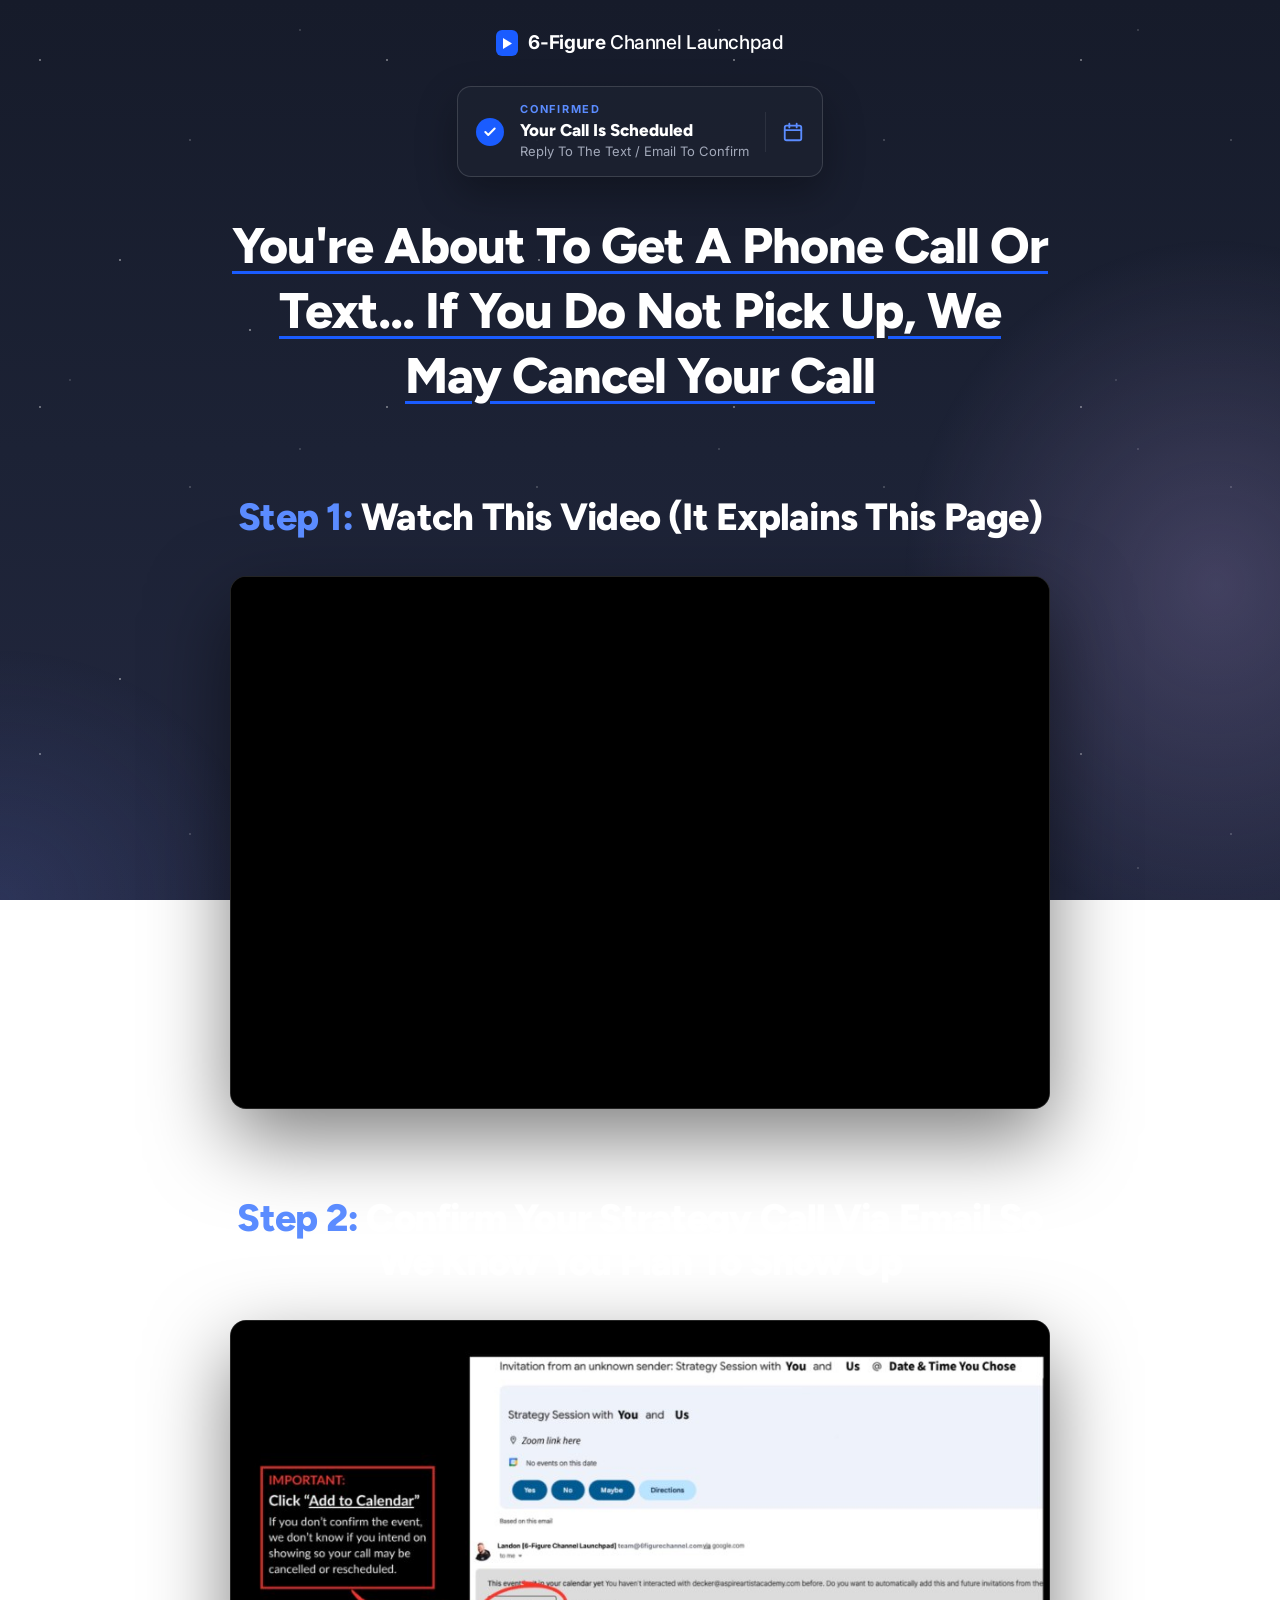
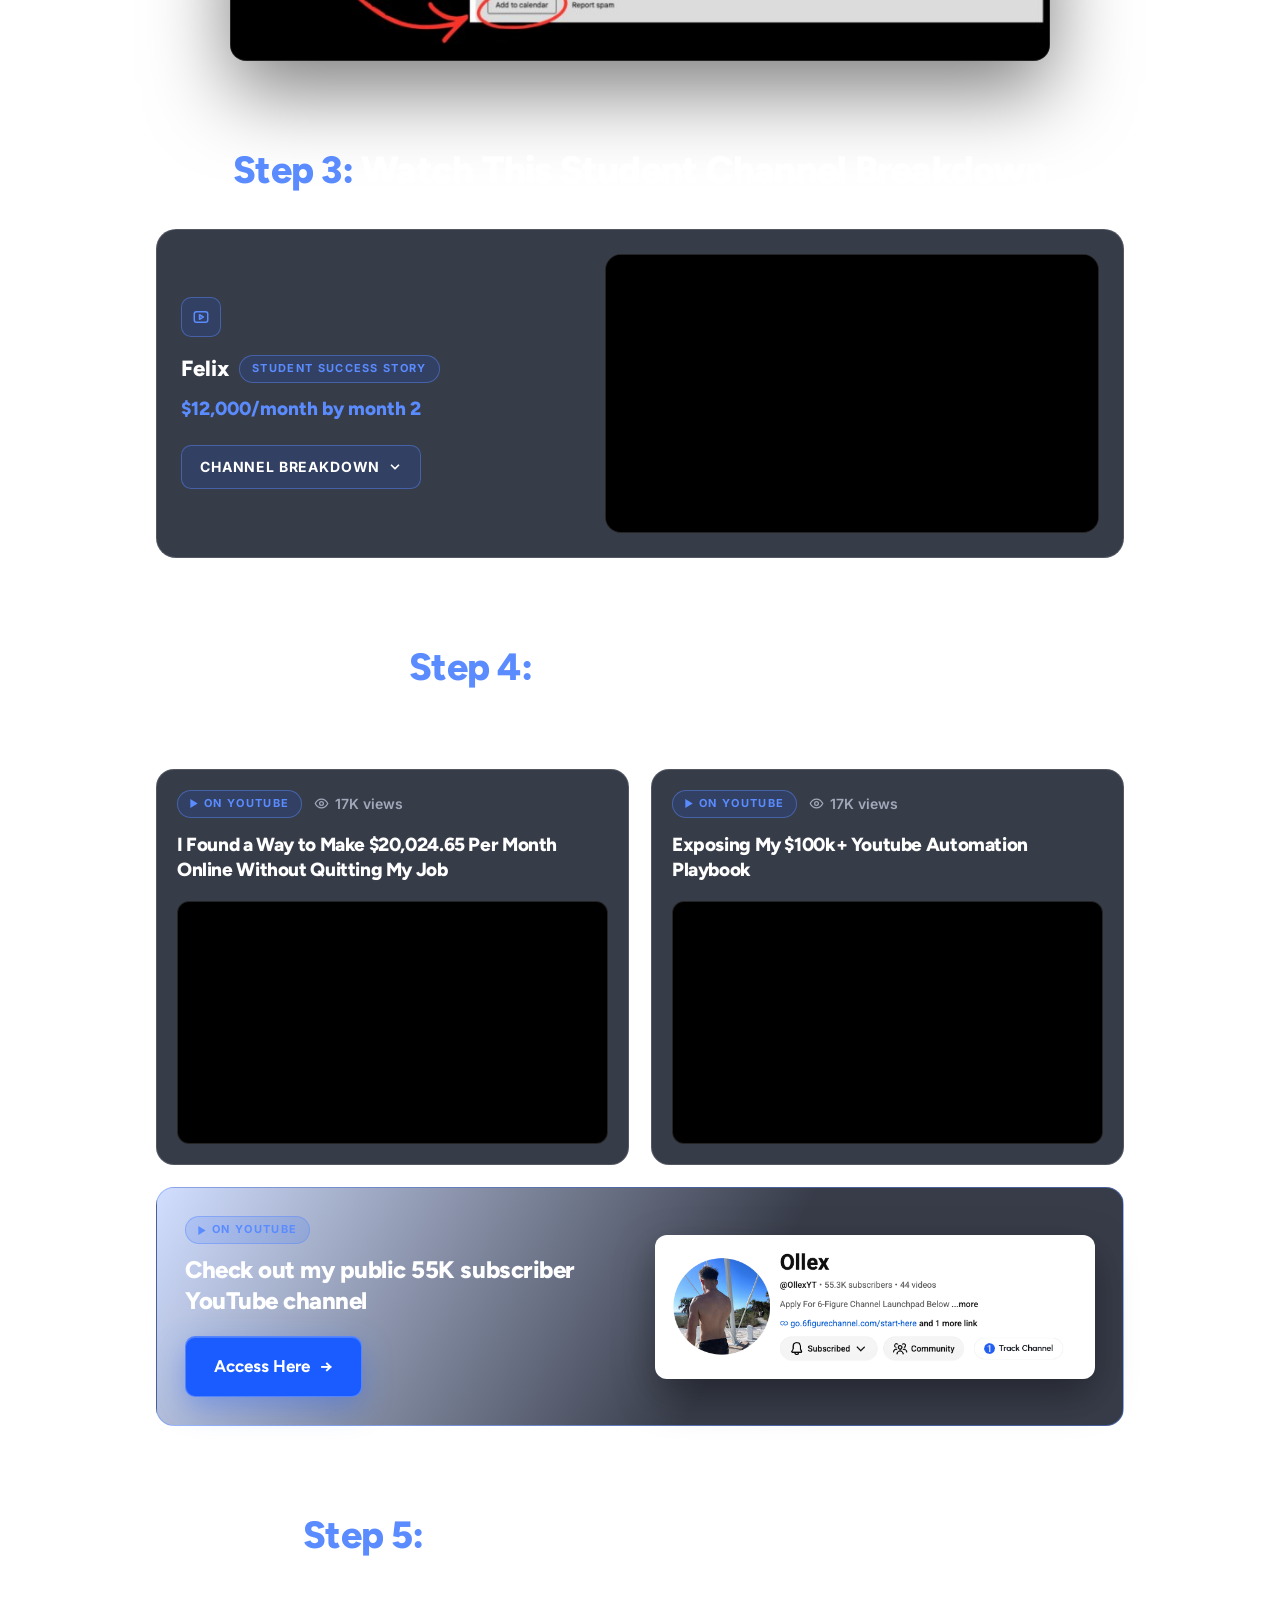
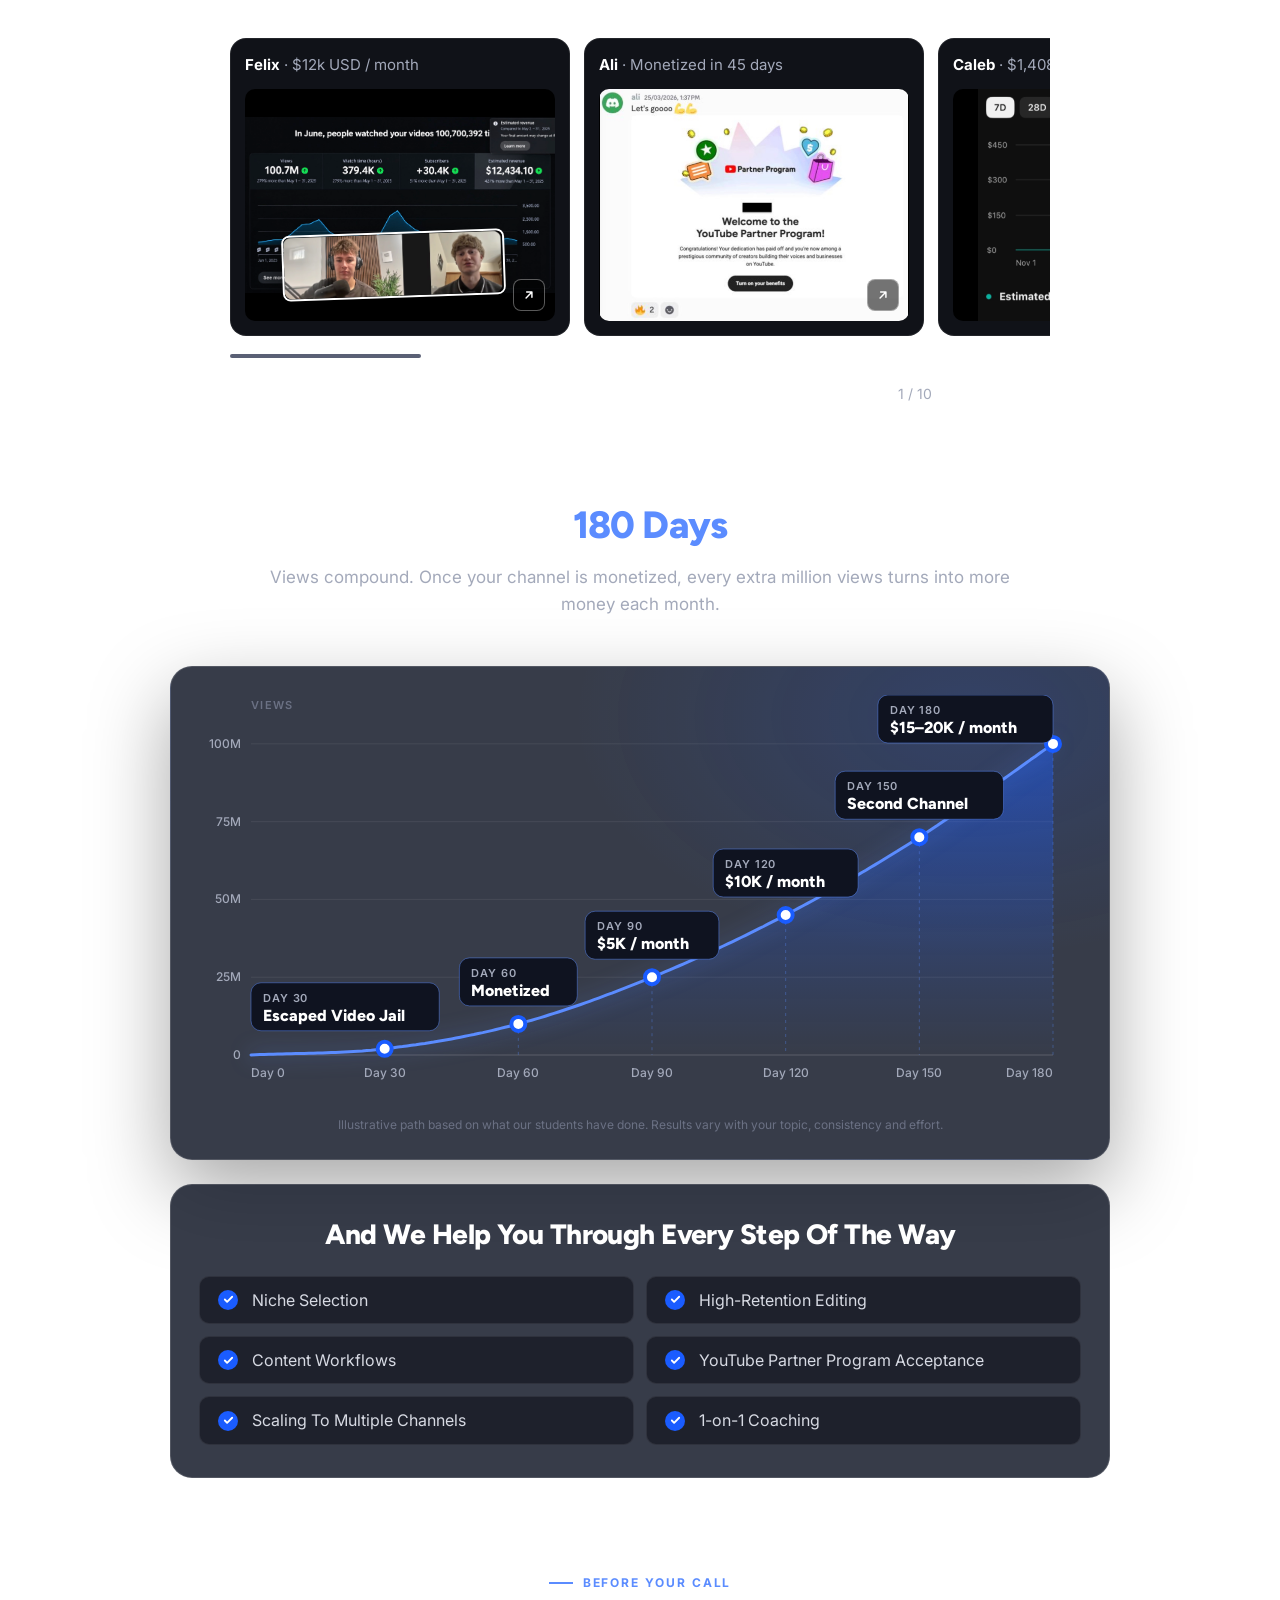
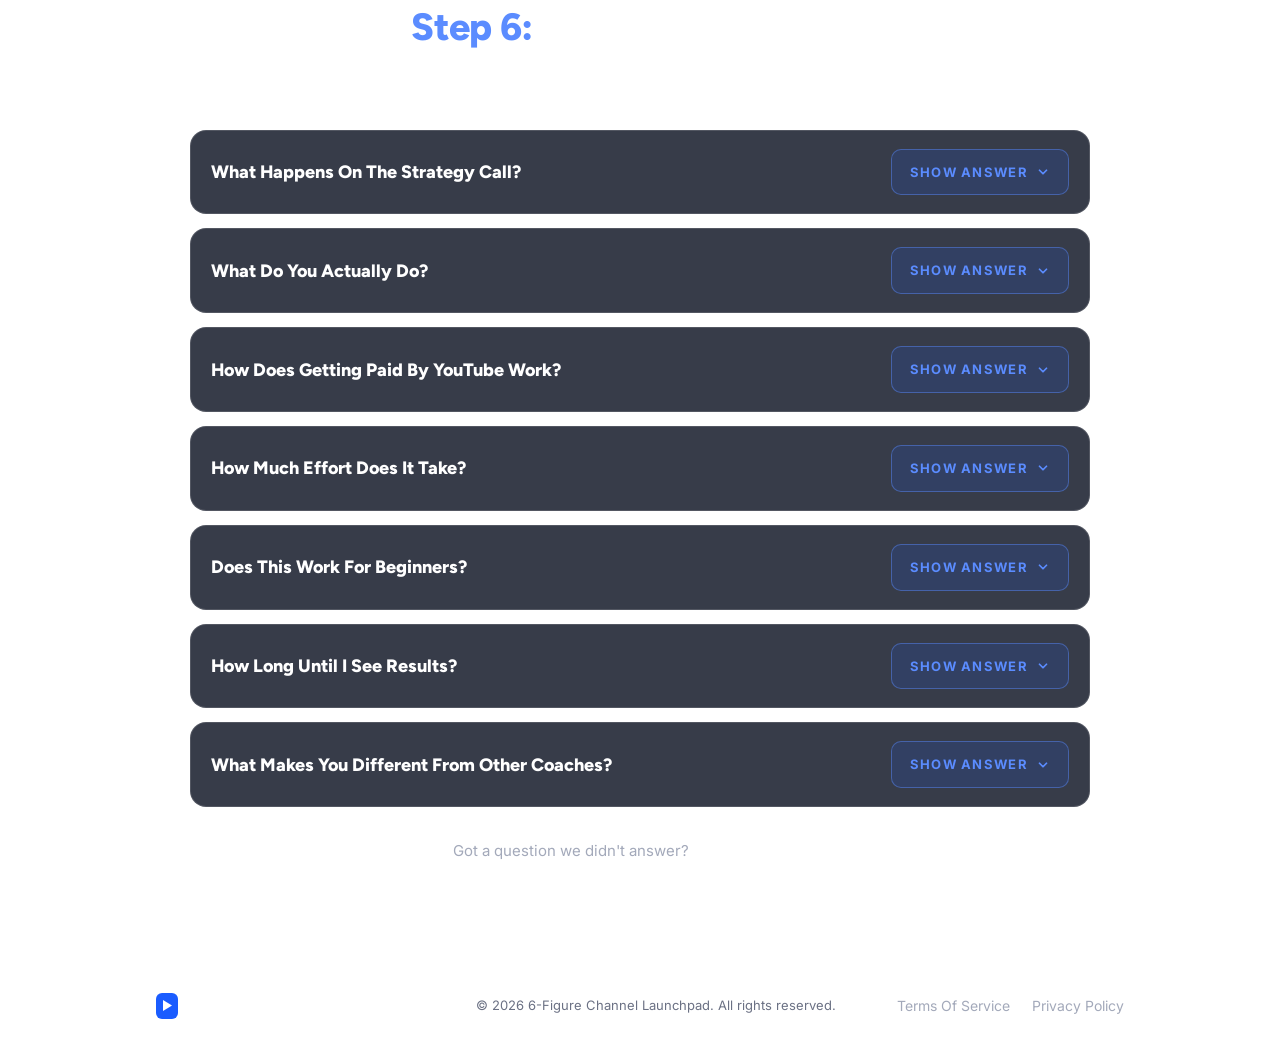
==== commit b16c1a0a: "Add 180-day chart and 'every step' box to both confirmation pages - Move the growth chart into share" ====
--- a/confirmed/index.html
+++ b/confirmed/index.html
@@ -274,8 +274,11 @@
       .yt-channel-shot { width: 100%; }
     }
     .proof { max-width: 820px; margin-left: auto; margin-right: auto; }
+    .step-sub { max-width: 760px; margin: 16px auto 0; color: var(--muted); font-size: 17px; }
+    .growth-card { text-align: left; }
   </style>
   <link rel="stylesheet" href="../assets/proof.css" />
+  <link rel="stylesheet" href="../assets/growth.css" />
 </head>
 <body>
 
@@ -408,6 +411,39 @@
     </div>
   </section>
 
+  <!-- 180-day growth chart (shared with the main page via assets/growth.css + growth.js) -->
+  <section class="step">
+    <div class="wrap">
+      <h2>What The Next <span class="n">180 Days</span> Can Look Like</h2>
+      <p class="step-sub">Views compound. Once your channel is monetized, every extra million views turns into more money each month.</p>
+      <div class="step-body">
+      <div class="growth-card">
+        <figure class="growth-figure">
+          <svg id="growth-chart" role="img" aria-labelledby="growth-desc"></svg>
+          <div class="growth-tip" id="growth-tip" hidden></div>
+          <figcaption id="growth-desc" class="sr-only">
+            Line chart of channel views over 180 days. Day 30: 2 million views, escaped video jail. Day 60: 10 million views, monetized. Day 90: 25 million views, $5K per month. Day 120: 45 million views, $10K per month. Day 150: 70 million views, second channel. Day 180: 100 million views, $15–20K per month.
+          </figcaption>
+        </figure>
+
+        <p class="growth-swipe" id="growth-swipe" hidden>Swipe to see all 180 days →</p>
+        <p class="growth-note">Illustrative path based on what our students have done. Results vary with your topic, consistency and effort.</p>
+      </div>
+        <div class="help-card">
+          <h3>And We Help You Through Every Step Of The Way</h3>
+          <ul class="help-list">
+          <li><span class="ico"><svg width="11" height="11" viewBox="0 0 24 24" fill="none" stroke="currentColor" stroke-width="4" stroke-linecap="round" stroke-linejoin="round"><path d="M20 6 9 17l-5-5"/></svg></span>Niche Selection</li>
+          <li><span class="ico"><svg width="11" height="11" viewBox="0 0 24 24" fill="none" stroke="currentColor" stroke-width="4" stroke-linecap="round" stroke-linejoin="round"><path d="M20 6 9 17l-5-5"/></svg></span>High-Retention Editing</li>
+          <li><span class="ico"><svg width="11" height="11" viewBox="0 0 24 24" fill="none" stroke="currentColor" stroke-width="4" stroke-linecap="round" stroke-linejoin="round"><path d="M20 6 9 17l-5-5"/></svg></span>Content Workflows</li>
+          <li><span class="ico"><svg width="11" height="11" viewBox="0 0 24 24" fill="none" stroke="currentColor" stroke-width="4" stroke-linecap="round" stroke-linejoin="round"><path d="M20 6 9 17l-5-5"/></svg></span>YouTube Partner Program Acceptance</li>
+          <li><span class="ico"><svg width="11" height="11" viewBox="0 0 24 24" fill="none" stroke="currentColor" stroke-width="4" stroke-linecap="round" stroke-linejoin="round"><path d="M20 6 9 17l-5-5"/></svg></span>Scaling To Multiple Channels</li>
+          <li><span class="ico"><svg width="11" height="11" viewBox="0 0 24 24" fill="none" stroke="currentColor" stroke-width="4" stroke-linecap="round" stroke-linejoin="round"><path d="M20 6 9 17l-5-5"/></svg></span>1-on-1 Coaching</li>
+          </ul>
+        </div>
+      </div>
+    </div>
+  </section>
+
   <!-- Step 6 -->
   <section class="step">
     <div class="wrap">
@@ -542,6 +578,7 @@
   <div class="lightbox" id="lightbox" hidden><img alt="" /></div>
 
   <script src="../assets/proof.js"></script>
+  <script src="../assets/growth.js" defer></script>
   <script>
     mountProofCarousel(proofList("../assets/proof/"));
     document.getElementById("year").textContent = new Date().getFullYear();
--- a/assets/growth.css
+++ b/assets/growth.css
@@ -0,0 +1,84 @@
+/* 180-day growth chart – shared by the main page and the confirmation pages (built by assets/growth.js). */
+.growth-card {
+  max-width: 940px;
+  margin: 48px auto 0;
+  padding: 28px 28px 24px;
+  border-radius: 22px;
+  border: 1px solid var(--line);
+  background:
+    radial-gradient(ellipse 60% 70% at 85% 10%, rgba(26, 92, 255, 0.16), transparent 70%),
+    var(--card);
+  box-shadow: 0 30px 80px rgba(0, 0, 0, 0.35);
+}
+.growth-figure { position: relative; margin: 0; overflow-x: auto; scrollbar-width: none; }
+.growth-figure::-webkit-scrollbar { display: none; }
+#growth-chart { display: block; height: auto; overflow: visible; }
+#growth-chart .grid { stroke: rgba(255, 255, 255, 0.07); stroke-width: 1; }
+#growth-chart .base { stroke: rgba(255, 255, 255, 0.18); stroke-width: 1; }
+#growth-chart .tick { fill: var(--muted); font: 500 12px var(--sans); }
+#growth-chart .axis-title { fill: #6b7184; font: 600 11px var(--sans); letter-spacing: 0.12em; text-transform: uppercase; }
+#growth-chart .line { fill: none; stroke: var(--accent); stroke-width: 3; stroke-linecap: round; stroke-linejoin: round; filter: drop-shadow(0 0 10px rgba(91, 140, 255, 0.55)); }
+#growth-chart .drop { stroke: rgba(91, 140, 255, 0.35); stroke-width: 1; stroke-dasharray: 3 4; }
+#growth-chart .dot { fill: #fff; stroke: var(--blue); stroke-width: 4; }
+#growth-chart .ring { fill: none; stroke: var(--accent); stroke-width: 2; transform-box: fill-box; transform-origin: center; }
+#growth-chart .chip rect { fill: #0f1320; stroke: var(--blue-line); stroke-width: 1; }
+#growth-chart .chip .k { fill: var(--muted); font: 600 11px var(--sans); letter-spacing: 0.08em; text-transform: uppercase; }
+#growth-chart .chip .v { fill: #fff; font: 800 16px var(--display); }
+#growth-chart .cross { stroke: rgba(255, 255, 255, 0.35); stroke-width: 1; }
+#growth-chart .focus { fill: var(--accent); stroke: #0f1320; stroke-width: 2; }
+.growth-tip {
+  position: absolute;
+  top: 0;
+  left: 0;
+  padding: 8px 12px;
+  border-radius: 10px;
+  border: 1px solid var(--line);
+  background: rgba(12, 15, 25, 0.95);
+  font-size: 13px;
+  line-height: 1.4;
+  color: var(--muted);
+  white-space: nowrap;
+  pointer-events: none;
+  transform: translate(-50%, calc(-100% - 14px));
+  box-shadow: 0 10px 30px rgba(0, 0, 0, 0.4);
+}
+.growth-tip b { color: #fff; }
+.growth-swipe { margin-top: 12px; font-size: 13px; font-weight: 600; color: var(--accent); text-align: center; }
+.growth-swipe[hidden] { display: none; }
+.growth-note { margin-top: 20px; font-size: 12px; color: #6b7184; text-align: center; }
+.sr-only { position: absolute; width: 1px; height: 1px; overflow: hidden; clip: rect(0 0 0 0); white-space: nowrap; }
+@keyframes growth-pulse { from { transform: scale(1); opacity: 0.8; } to { transform: scale(2.6); opacity: 0; } }
+@media (prefers-reduced-motion: no-preference) {
+  #growth-chart .ring { animation: growth-pulse 2.2s ease-out infinite; }
+}
+
+/* "We help you through every step" box (confirmation pages) */
+.help-card {
+  max-width: 940px;
+  margin: 24px auto 0;
+  padding: 32px 28px;
+  border-radius: 22px;
+  border: 1px solid var(--line);
+  background: var(--card);
+  text-align: center;
+}
+.help-card h3 { font-family: var(--display); font-weight: 800; font-size: clamp(22px, 2.8vw, 28px); line-height: 1.25; }
+.help-list { list-style: none; display: grid; grid-template-columns: 1fr 1fr; gap: 12px; margin-top: 24px; text-align: left; }
+.help-list li {
+  display: flex;
+  align-items: center;
+  gap: 14px;
+  padding: 12px 18px;
+  border-radius: 10px;
+  background: rgba(15, 18, 28, 0.6);
+  border: 1px solid var(--line-soft);
+  color: var(--body);
+  font-size: 16px;
+  line-height: 1.4;
+}
+.help-list .ico { flex: none; display: grid; place-items: center; width: 20px; height: 20px; border-radius: 50%; background: var(--blue); color: #fff; }
+@media (max-width: 760px) {
+  .growth-card { padding: 18px 14px 16px; }
+  .help-card { padding: 24px 16px; }
+  .help-list { grid-template-columns: 1fr; }
+}
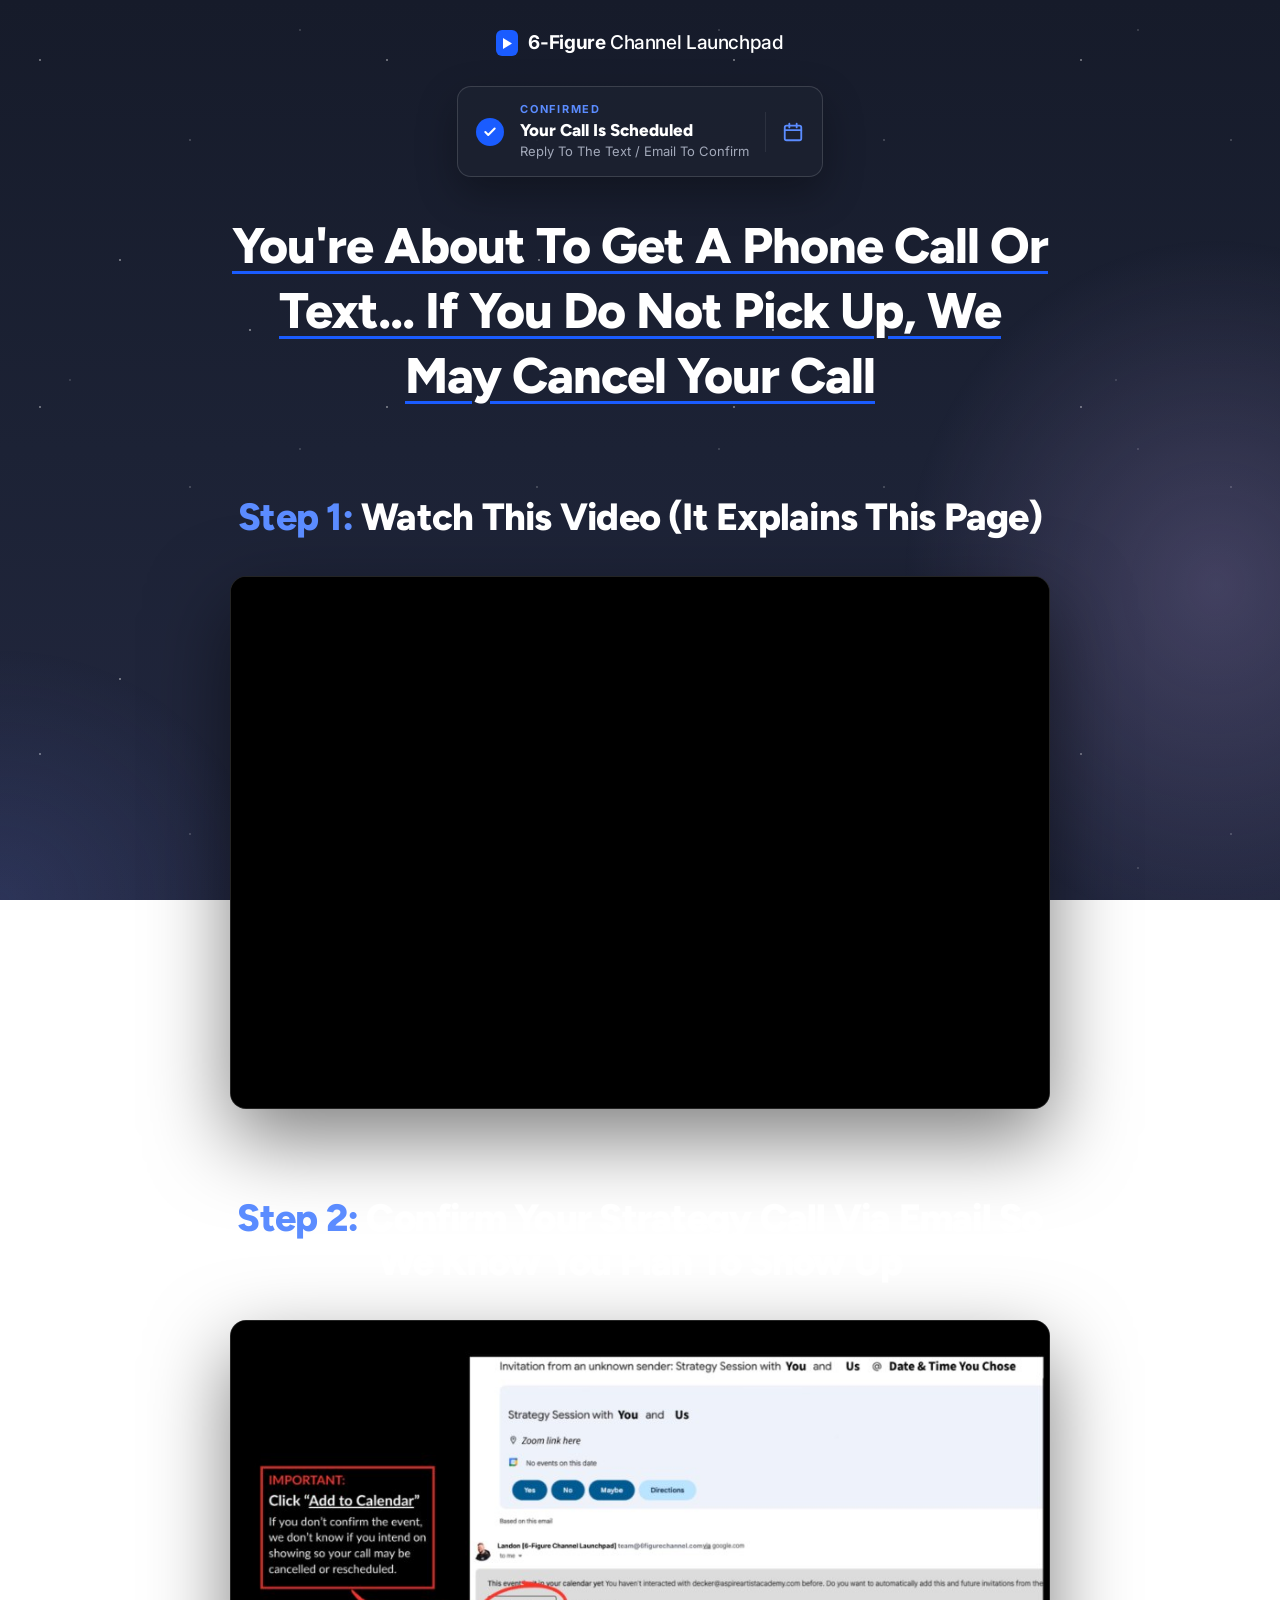
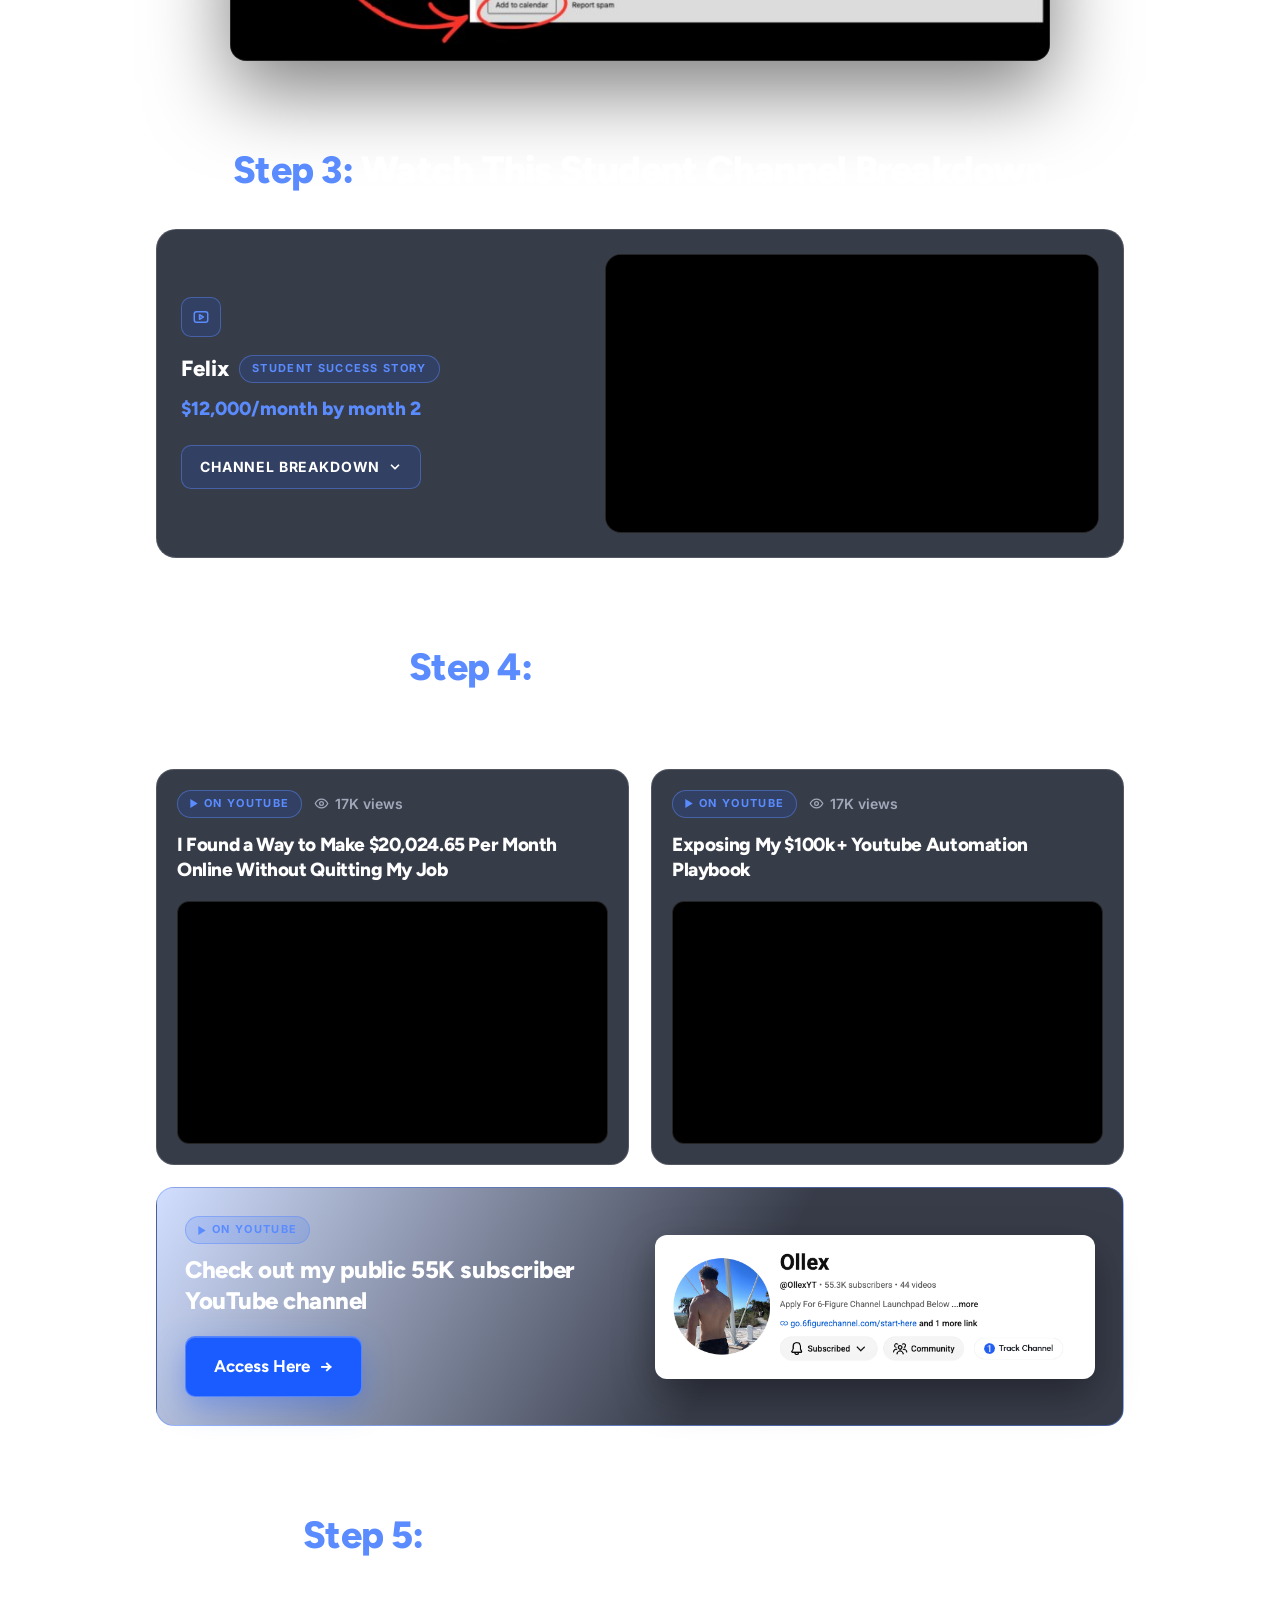
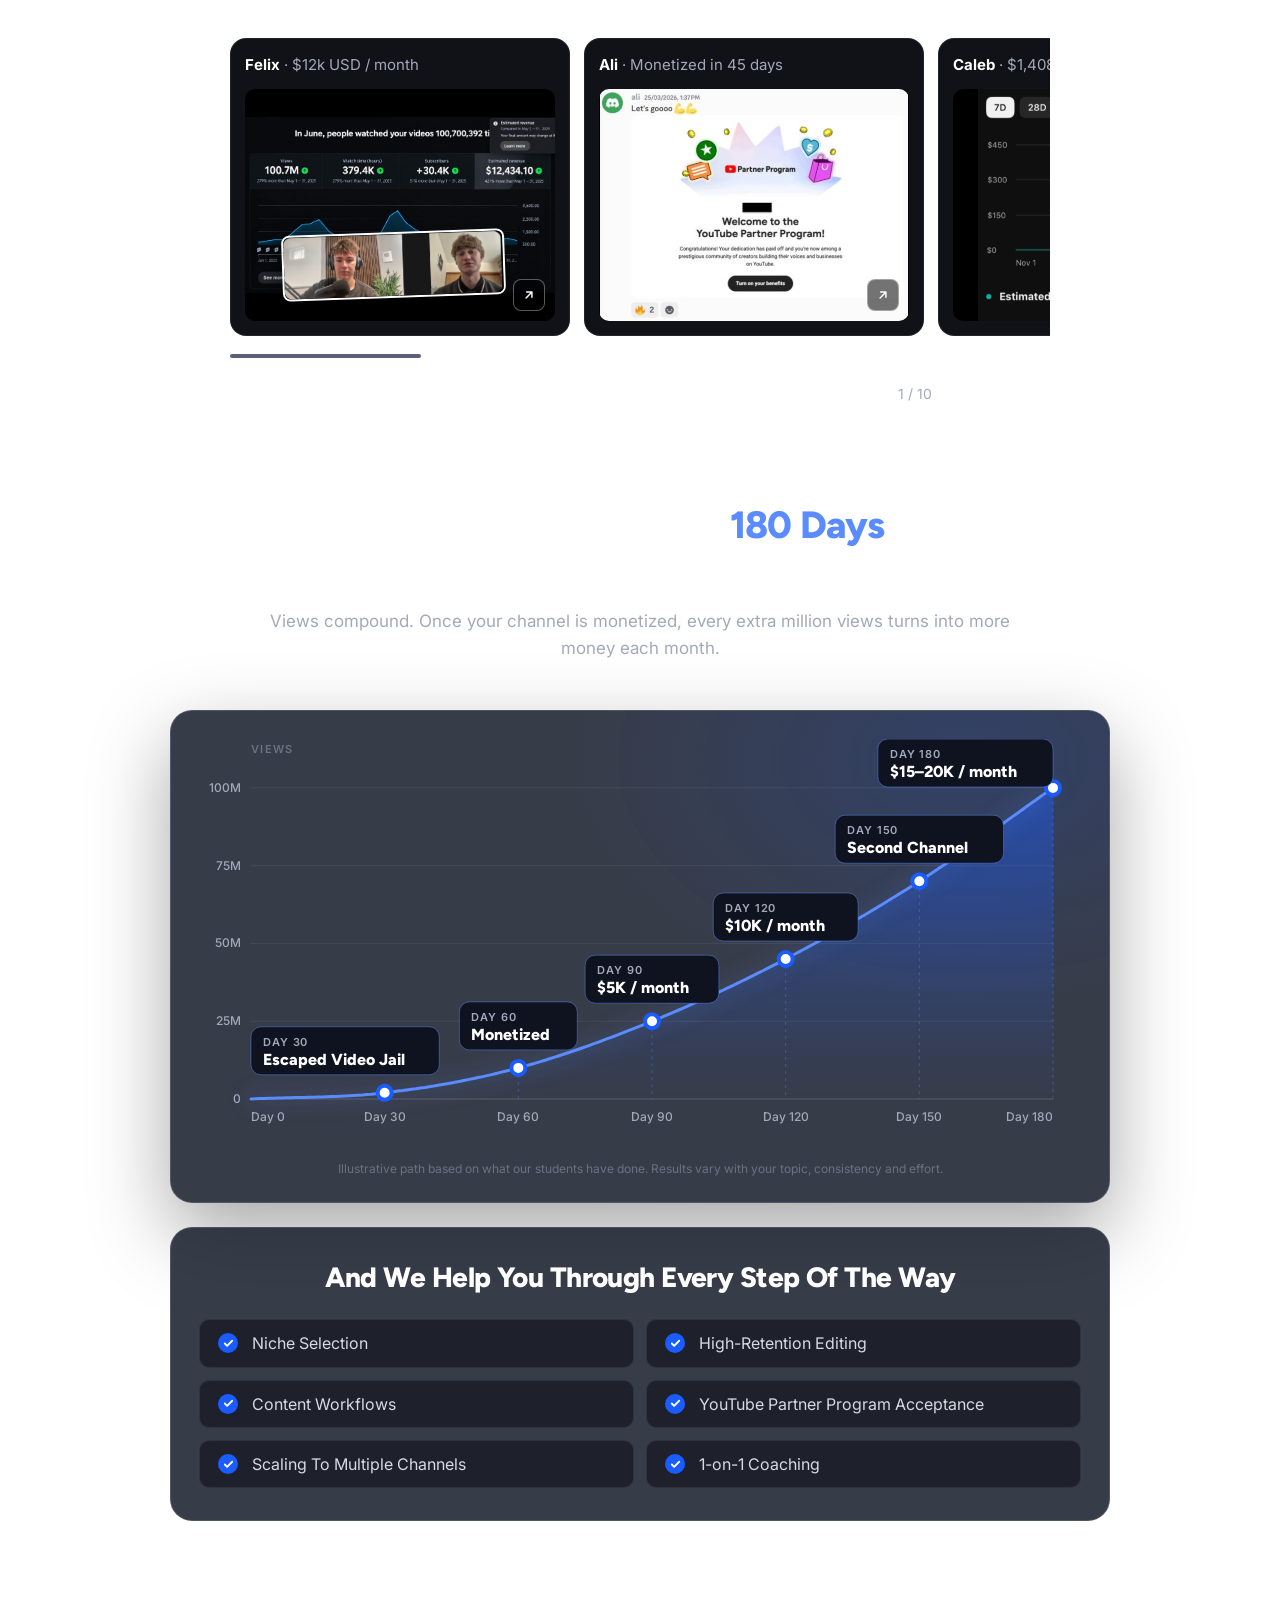
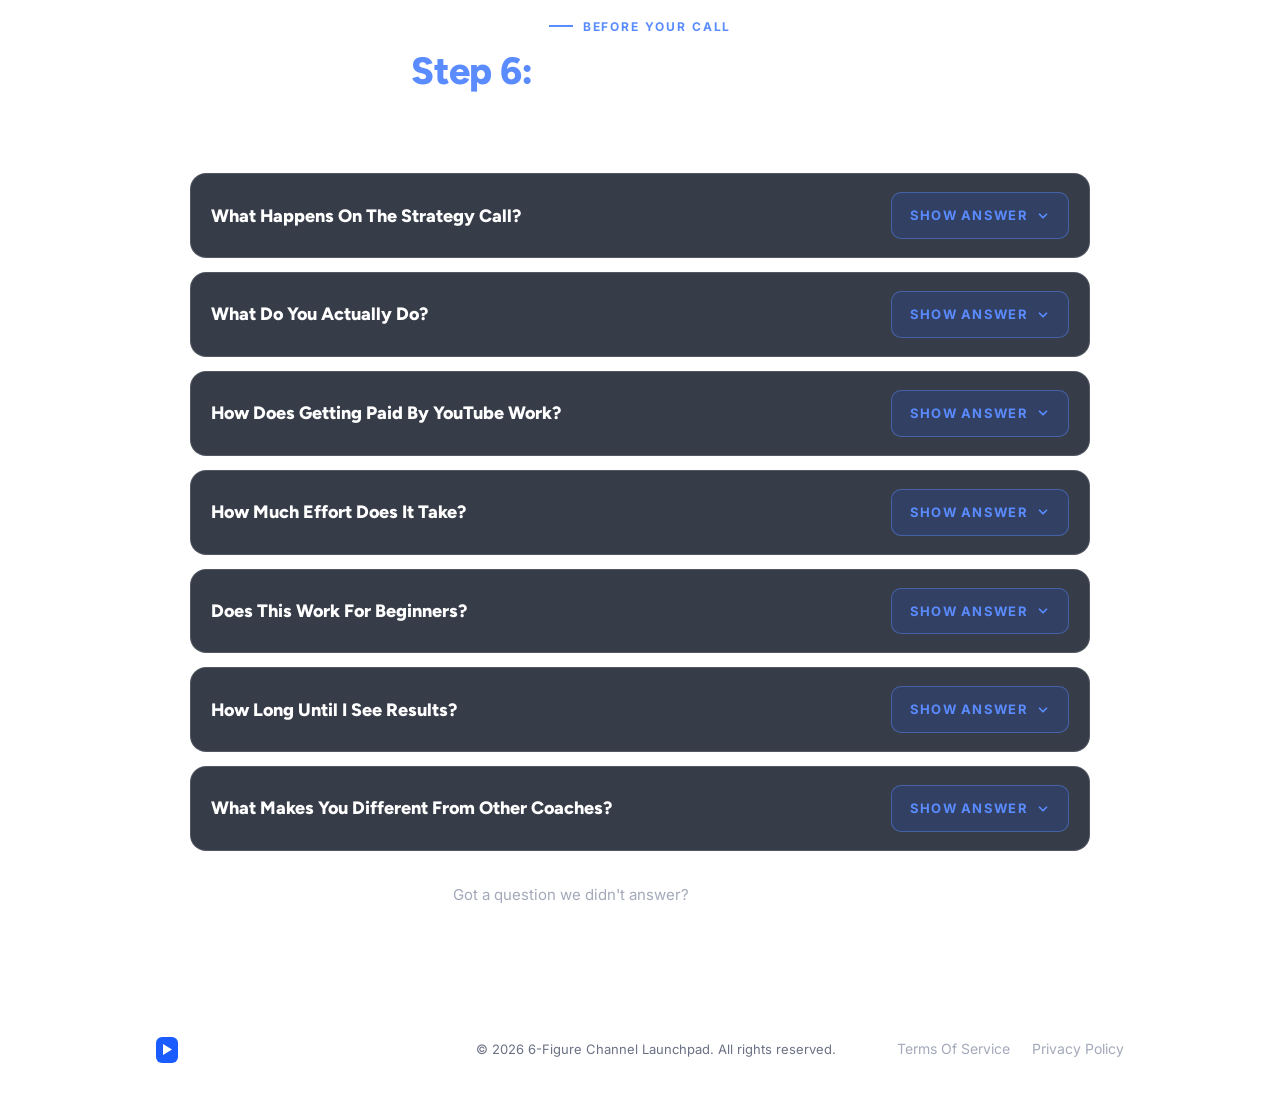
==== commit 1d5454be: "Chart heading: What does a student's first 180 days actually look like? Co-Authored-By: Claude Opus " ====
--- a/confirmed/index.html
+++ b/confirmed/index.html
@@ -414,7 +414,7 @@
   <!-- 180-day growth chart (shared with the main page via assets/growth.css + growth.js) -->
   <section class="step">
     <div class="wrap">
-      <h2>What The Next <span class="n">180 Days</span> Can Look Like</h2>
+      <h2>What Does A Student's First <span class="n">180 Days</span> Actually Look Like?</h2>
       <p class="step-sub">Views compound. Once your channel is monetized, every extra million views turns into more money each month.</p>
       <div class="step-body">
       <div class="growth-card">
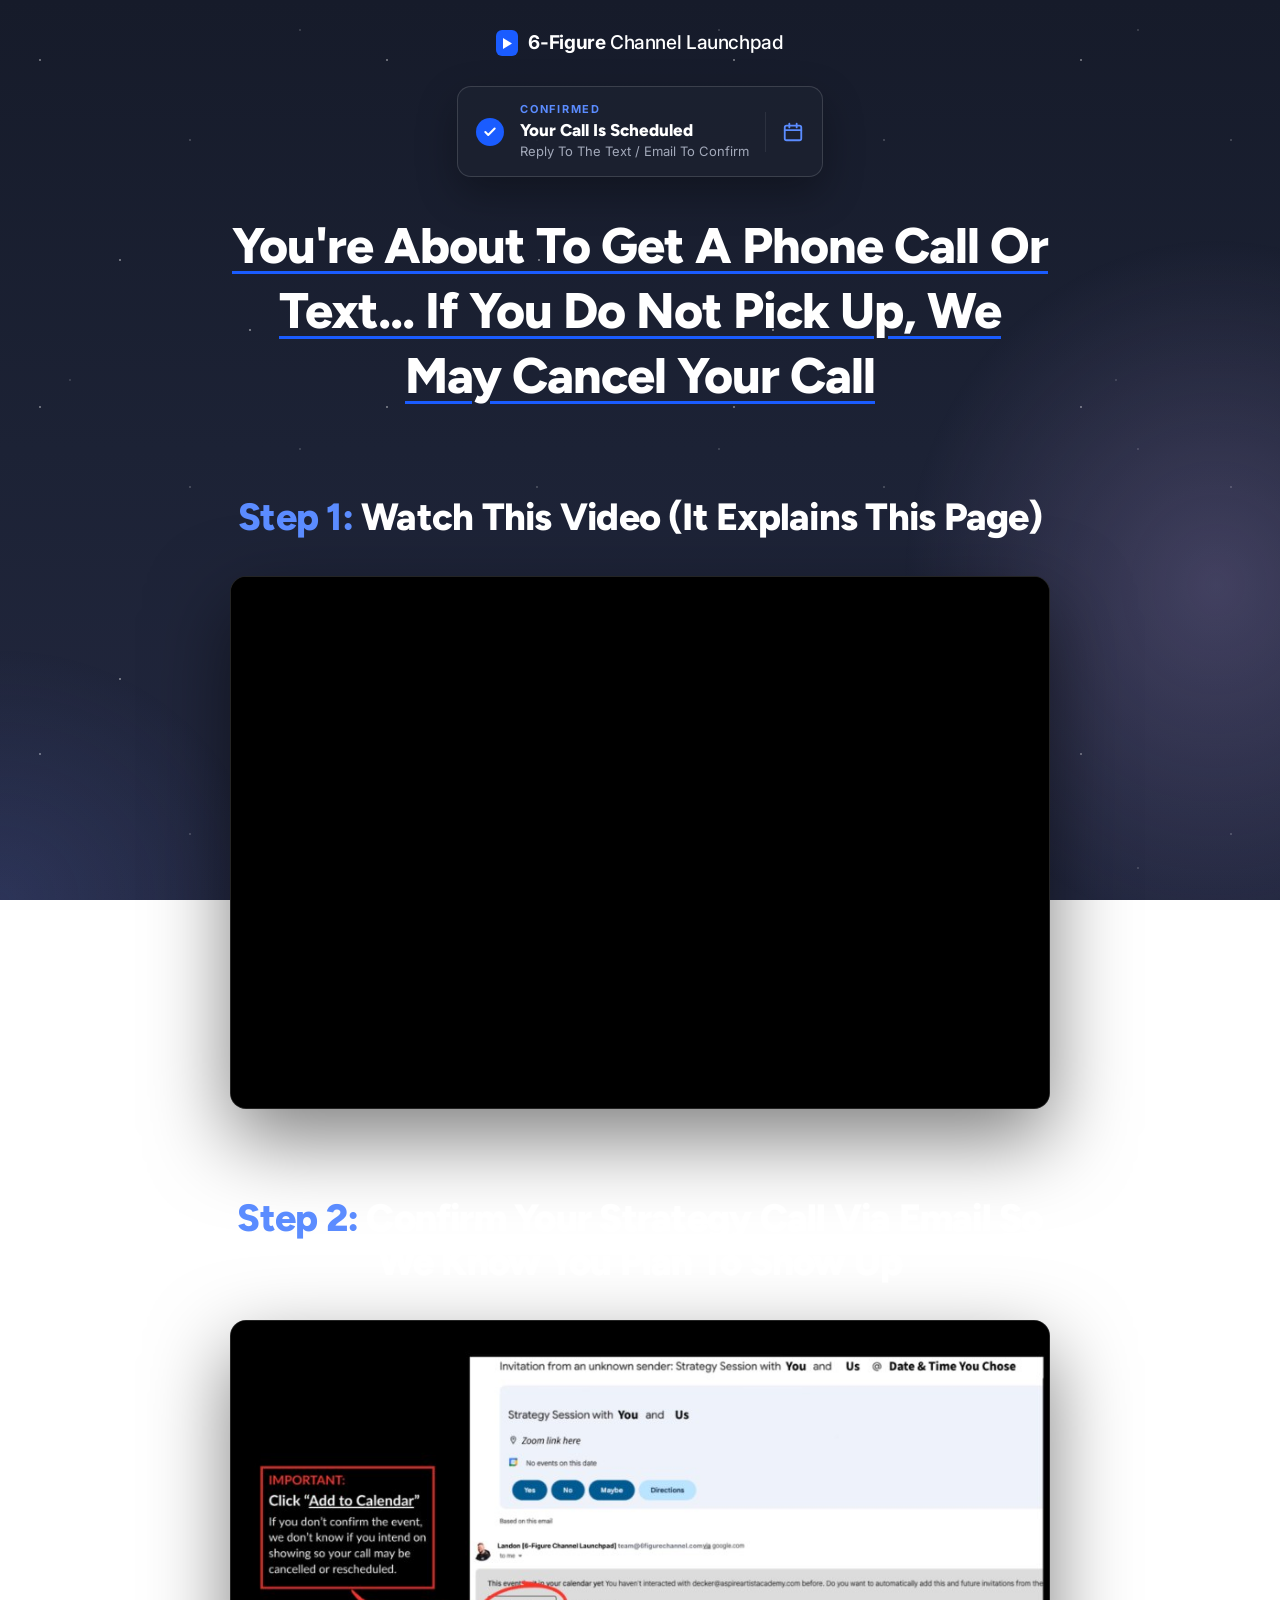
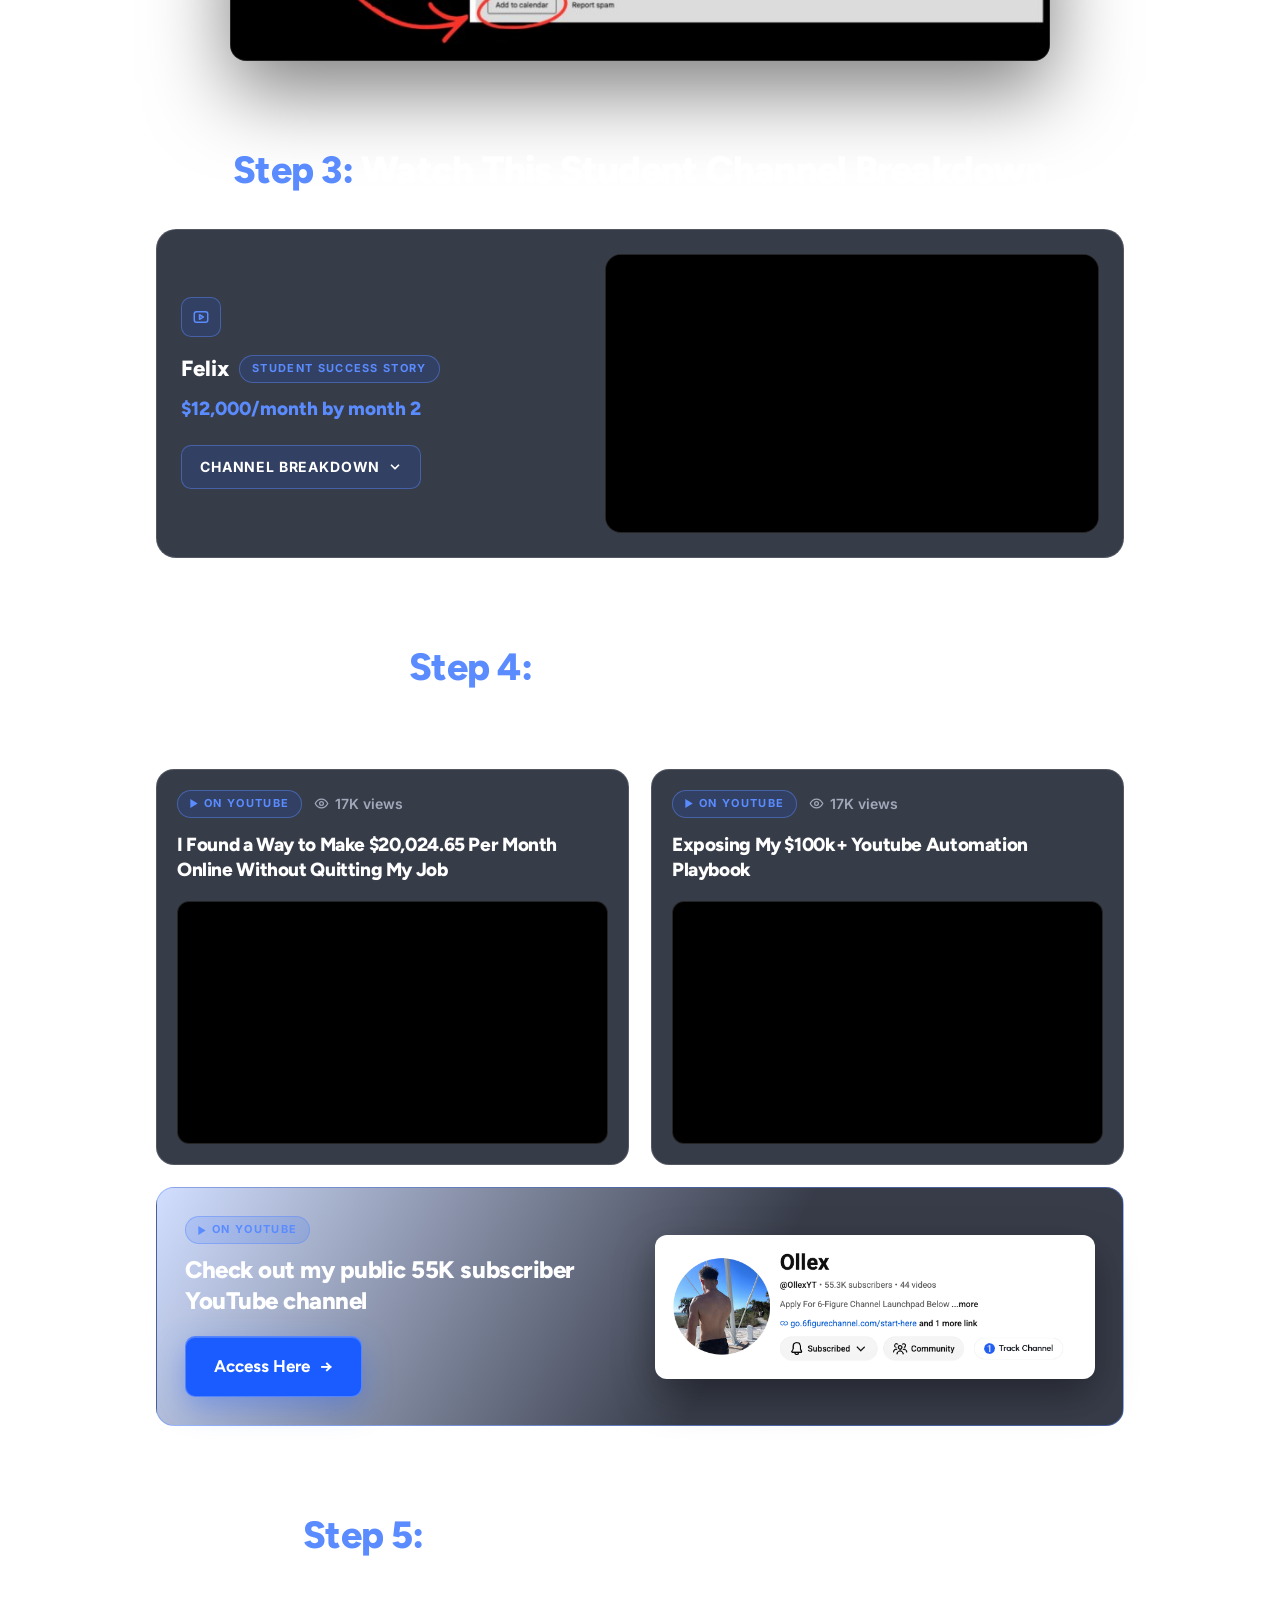
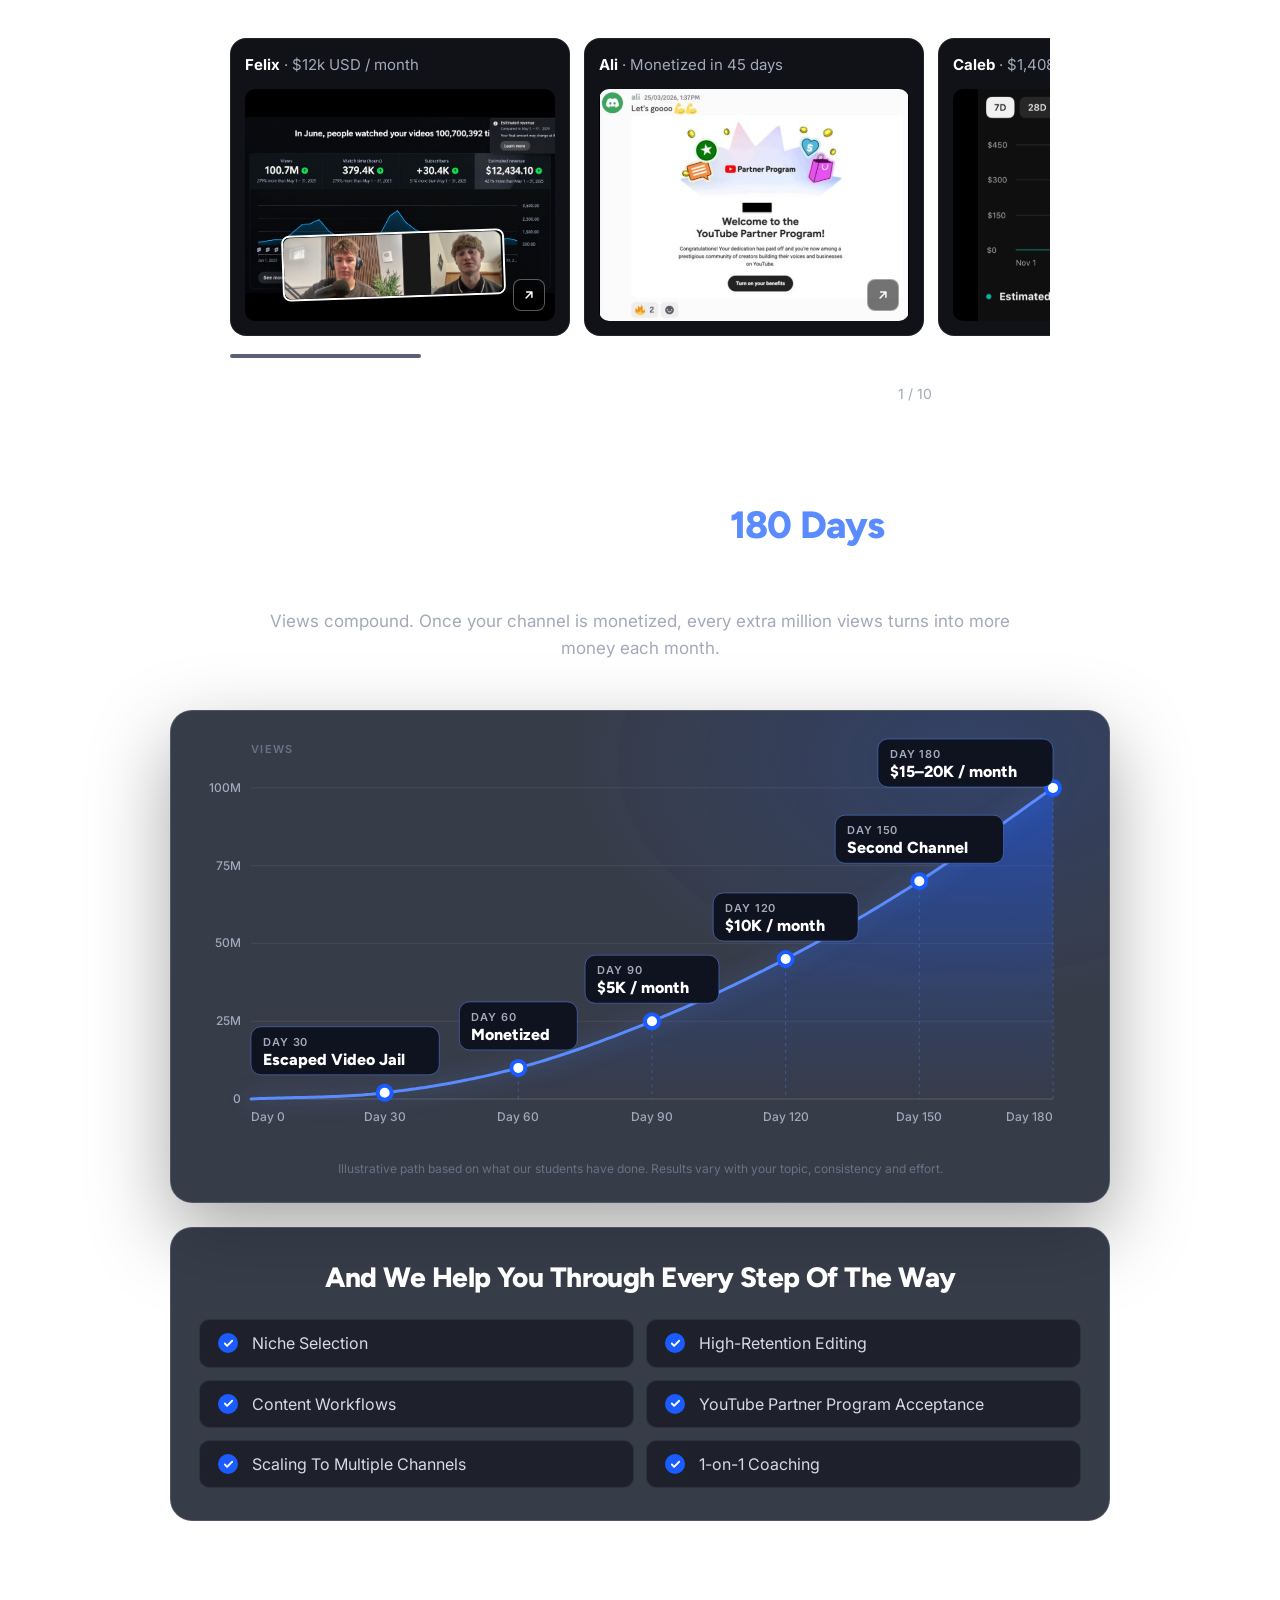
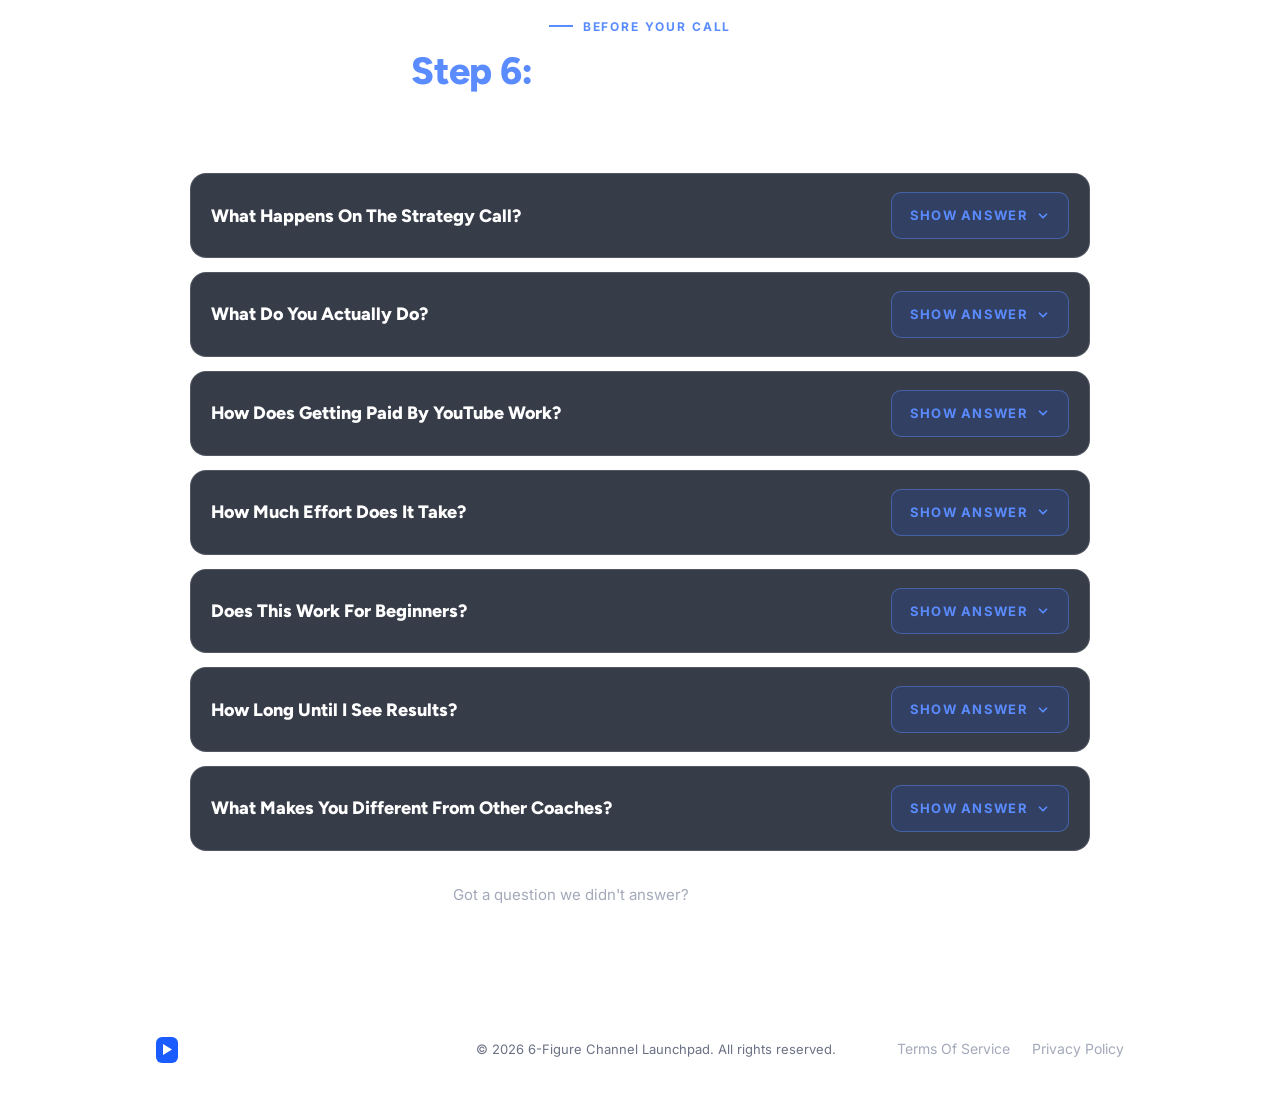
==== commit b07b7c85: "Mobile: match reference sizing and spacing; fit growth chart on phones - Phone-specific type scale, " ====
--- a/confirmed/index.html
+++ b/confirmed/index.html
@@ -426,7 +426,6 @@
           </figcaption>
         </figure>
 
-        <p class="growth-swipe" id="growth-swipe" hidden>Swipe to see all 180 days →</p>
         <p class="growth-note">Illustrative path based on what our students have done. Results vary with your topic, consistency and effort.</p>
       </div>
         <div class="help-card">
--- a/assets/growth.css
+++ b/assets/growth.css
@@ -10,9 +10,15 @@
     var(--card);
   box-shadow: 0 30px 80px rgba(0, 0, 0, 0.35);
 }
-.growth-figure { position: relative; margin: 0; overflow-x: auto; scrollbar-width: none; }
-.growth-figure::-webkit-scrollbar { display: none; }
-#growth-chart { display: block; height: auto; overflow: visible; }
+.growth-figure { position: relative; margin: 0; }
+#growth-chart { display: block; width: 100%; height: auto; overflow: visible; }
+/* Phone: the chart is drawn large and scaled down, so text sizes here are before scaling */
+#growth-chart.is-fit .tick { font-size: 24px; }
+#growth-chart.is-fit .axis-title { font-size: 18px; }
+#growth-chart.is-fit .chip .k { font-size: 17px; }
+#growth-chart.is-fit .chip .v { font-size: 23px; }
+#growth-chart.is-fit .line { stroke-width: 5; }
+#growth-chart.is-fit .dot { stroke-width: 6; }
 #growth-chart .grid { stroke: rgba(255, 255, 255, 0.07); stroke-width: 1; }
 #growth-chart .base { stroke: rgba(255, 255, 255, 0.18); stroke-width: 1; }
 #growth-chart .tick { fill: var(--muted); font: 500 12px var(--sans); }
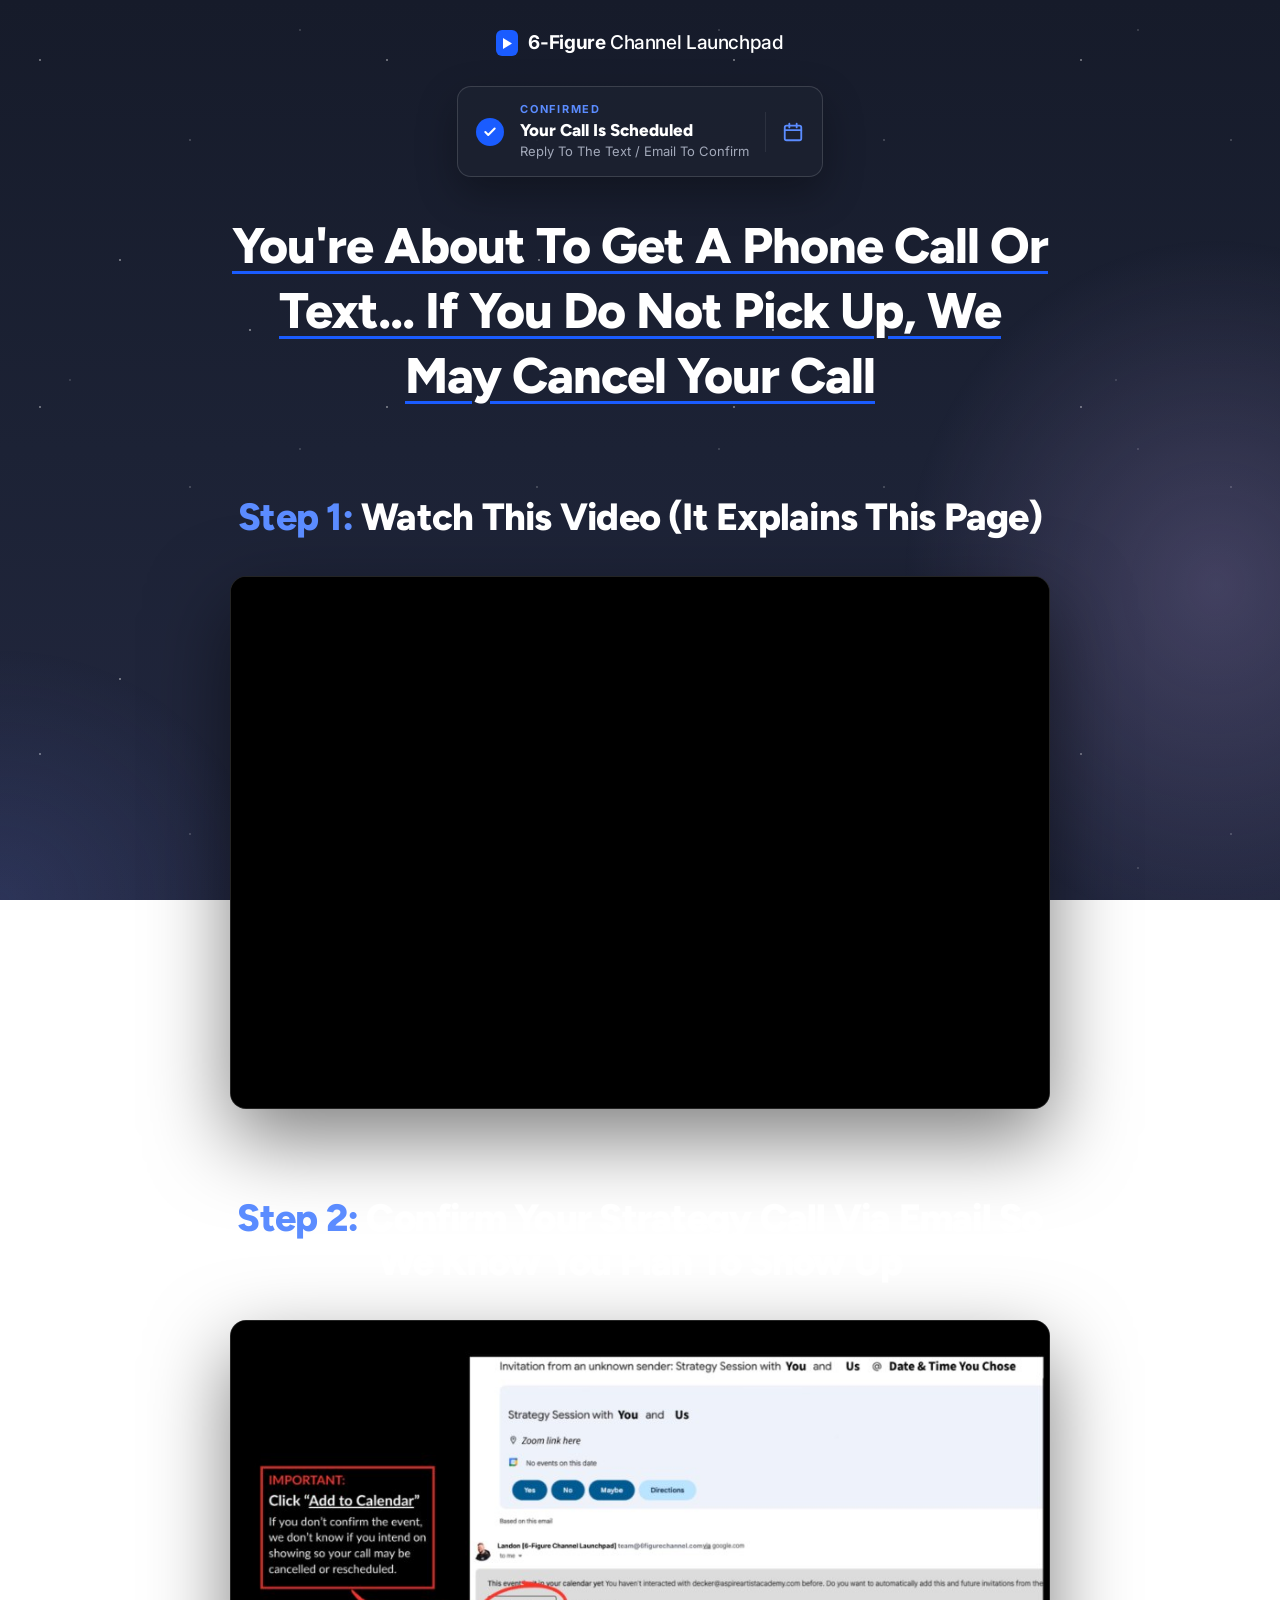
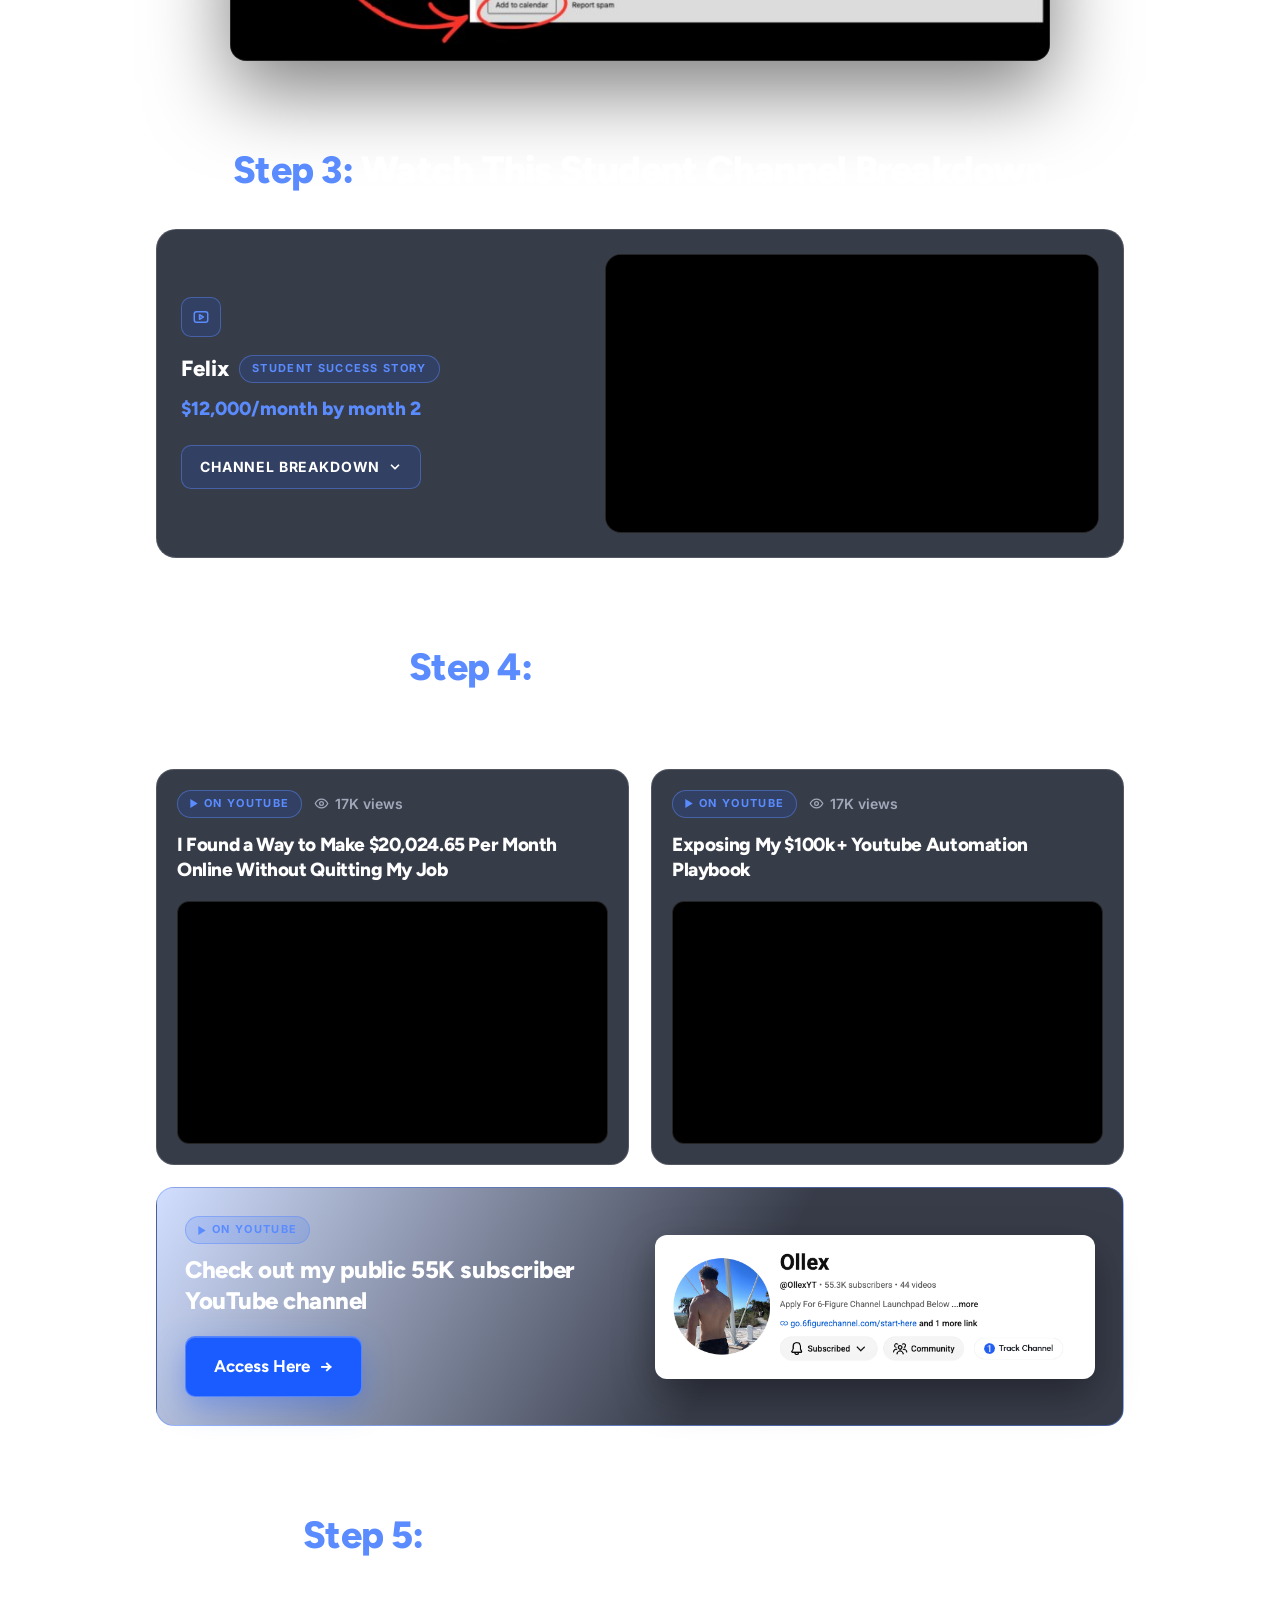
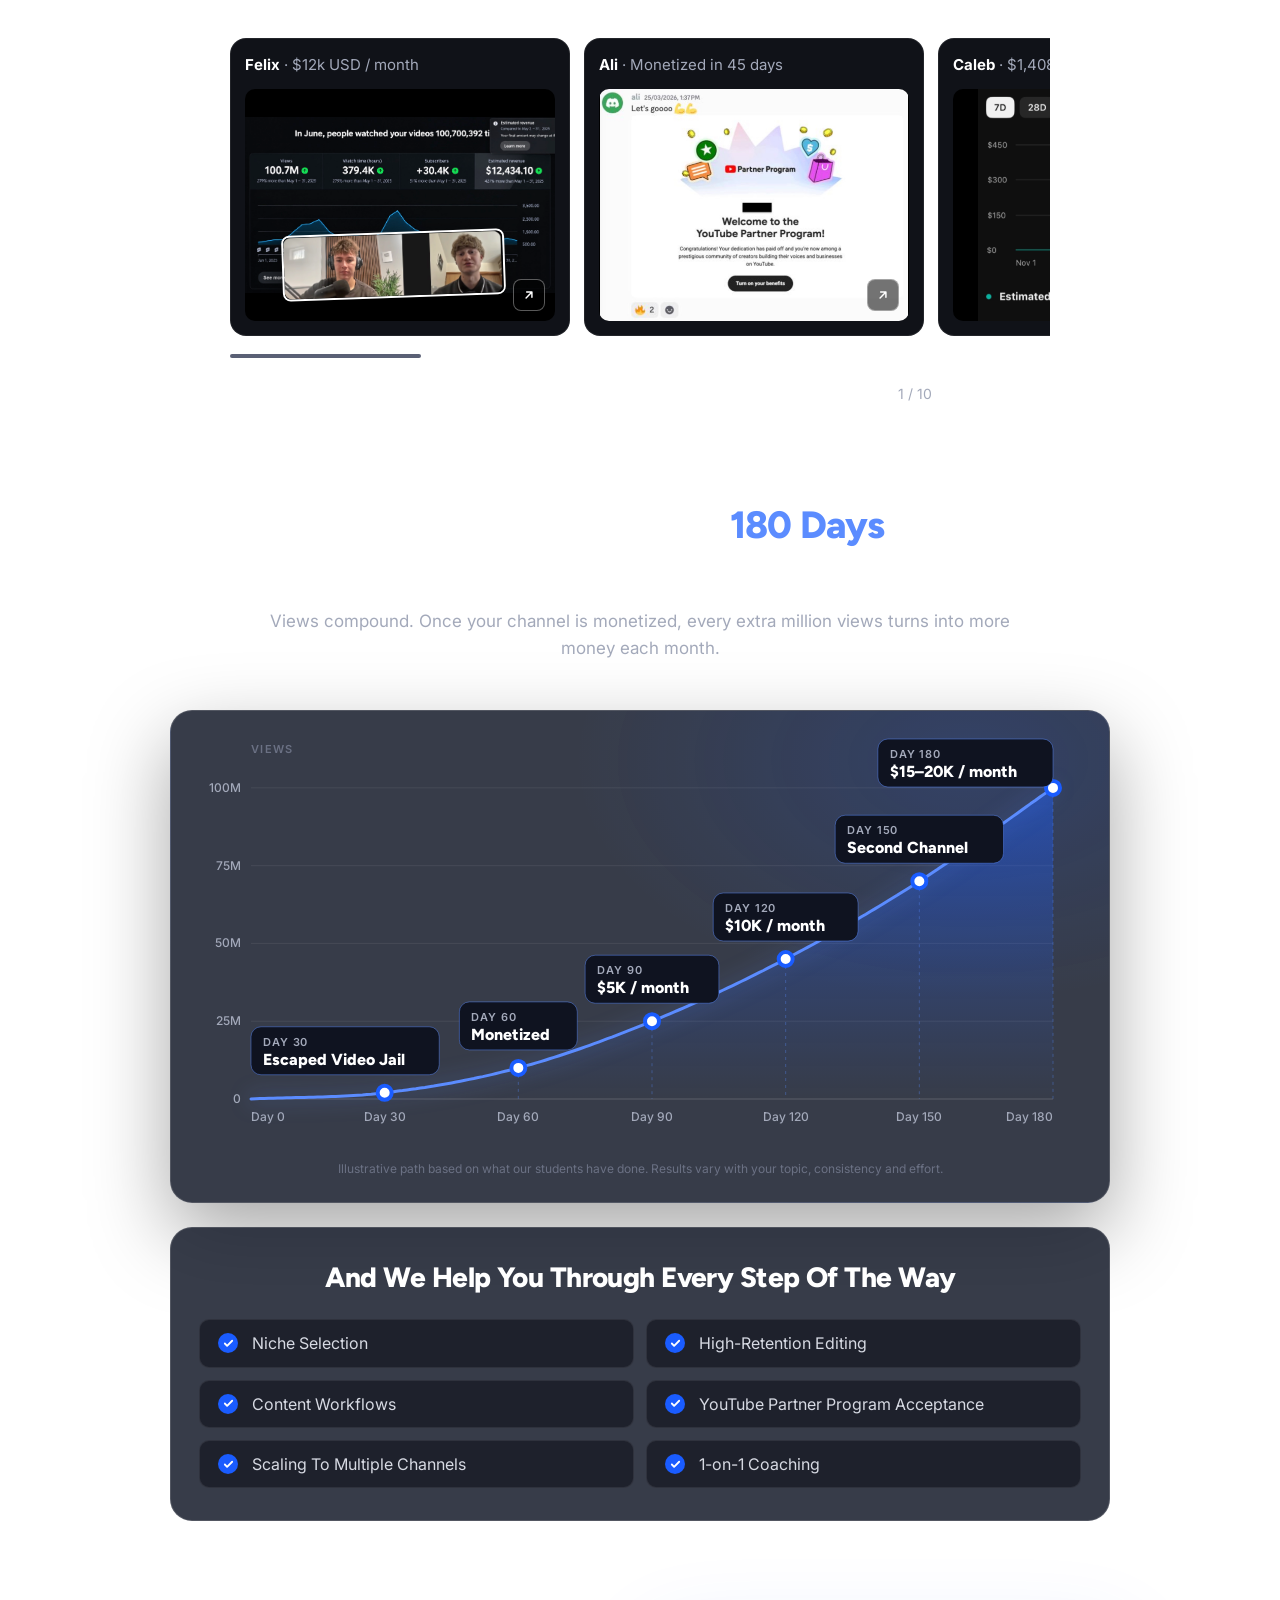
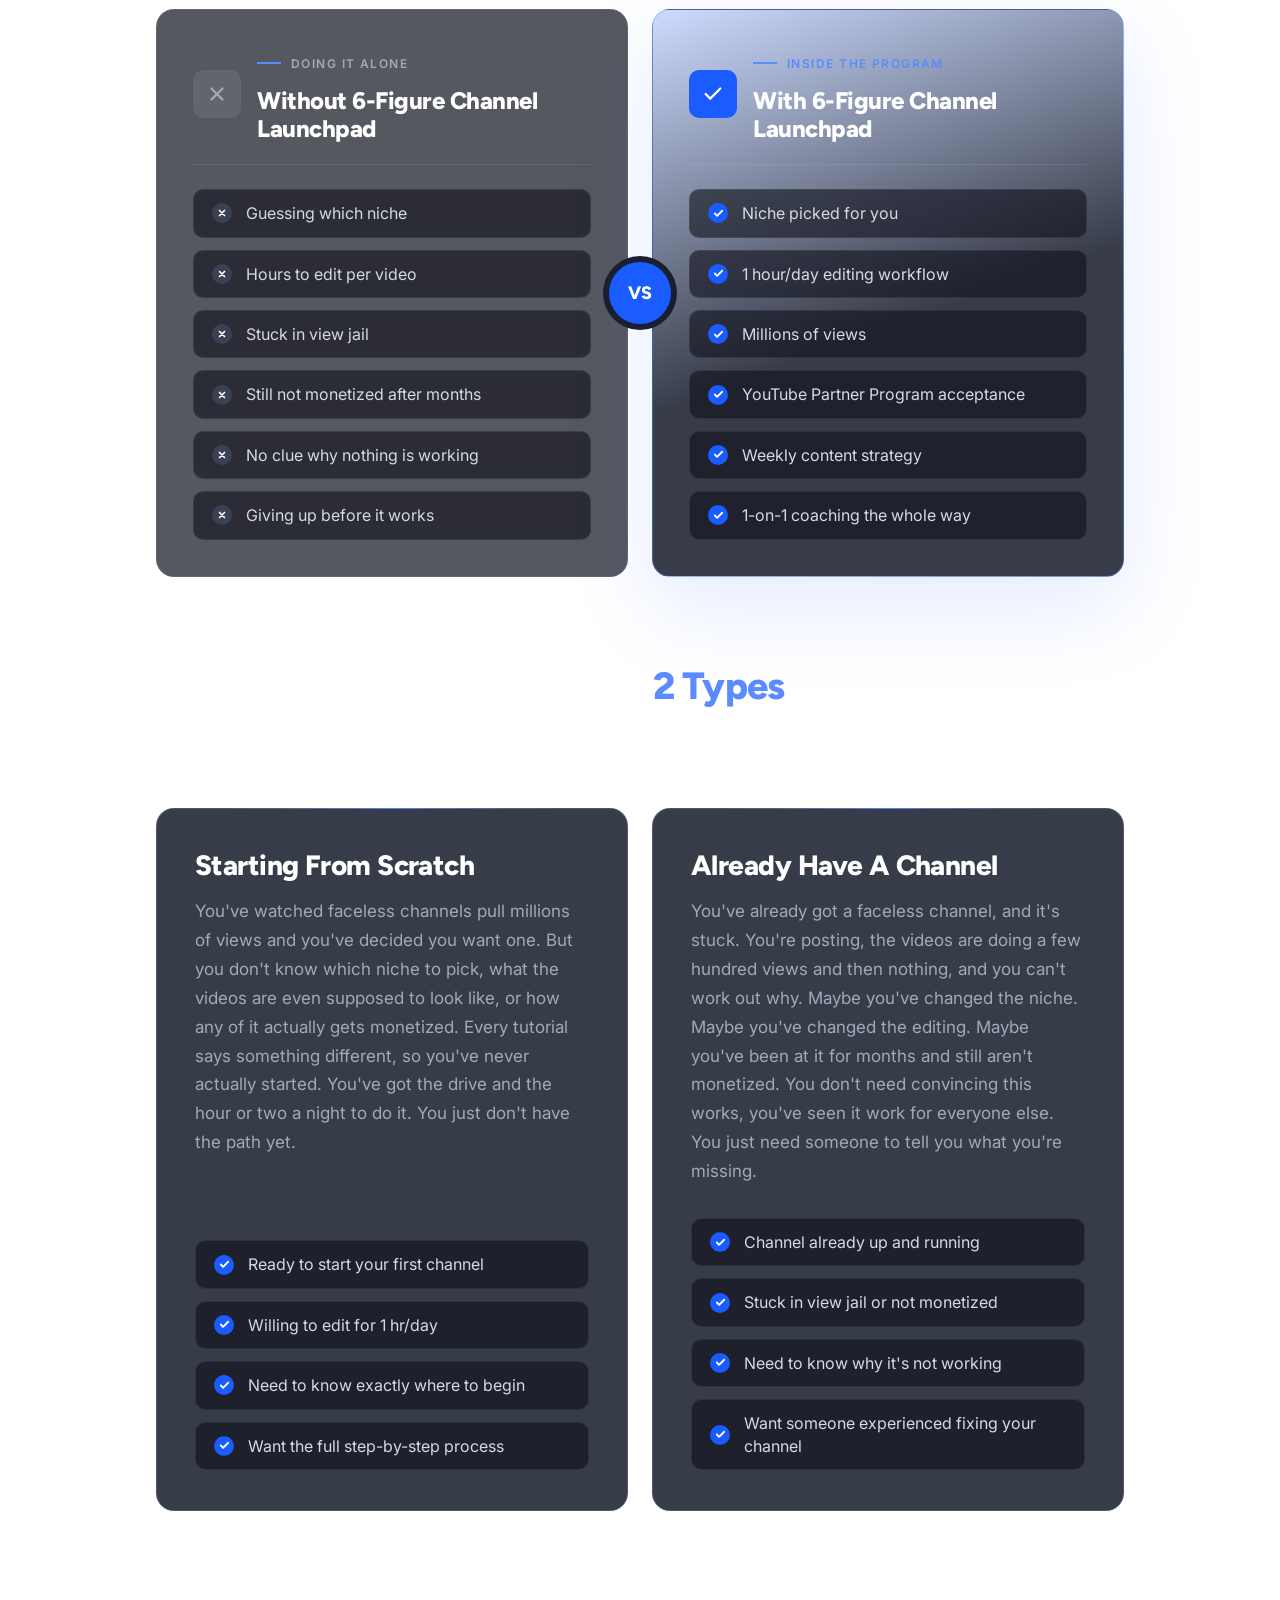
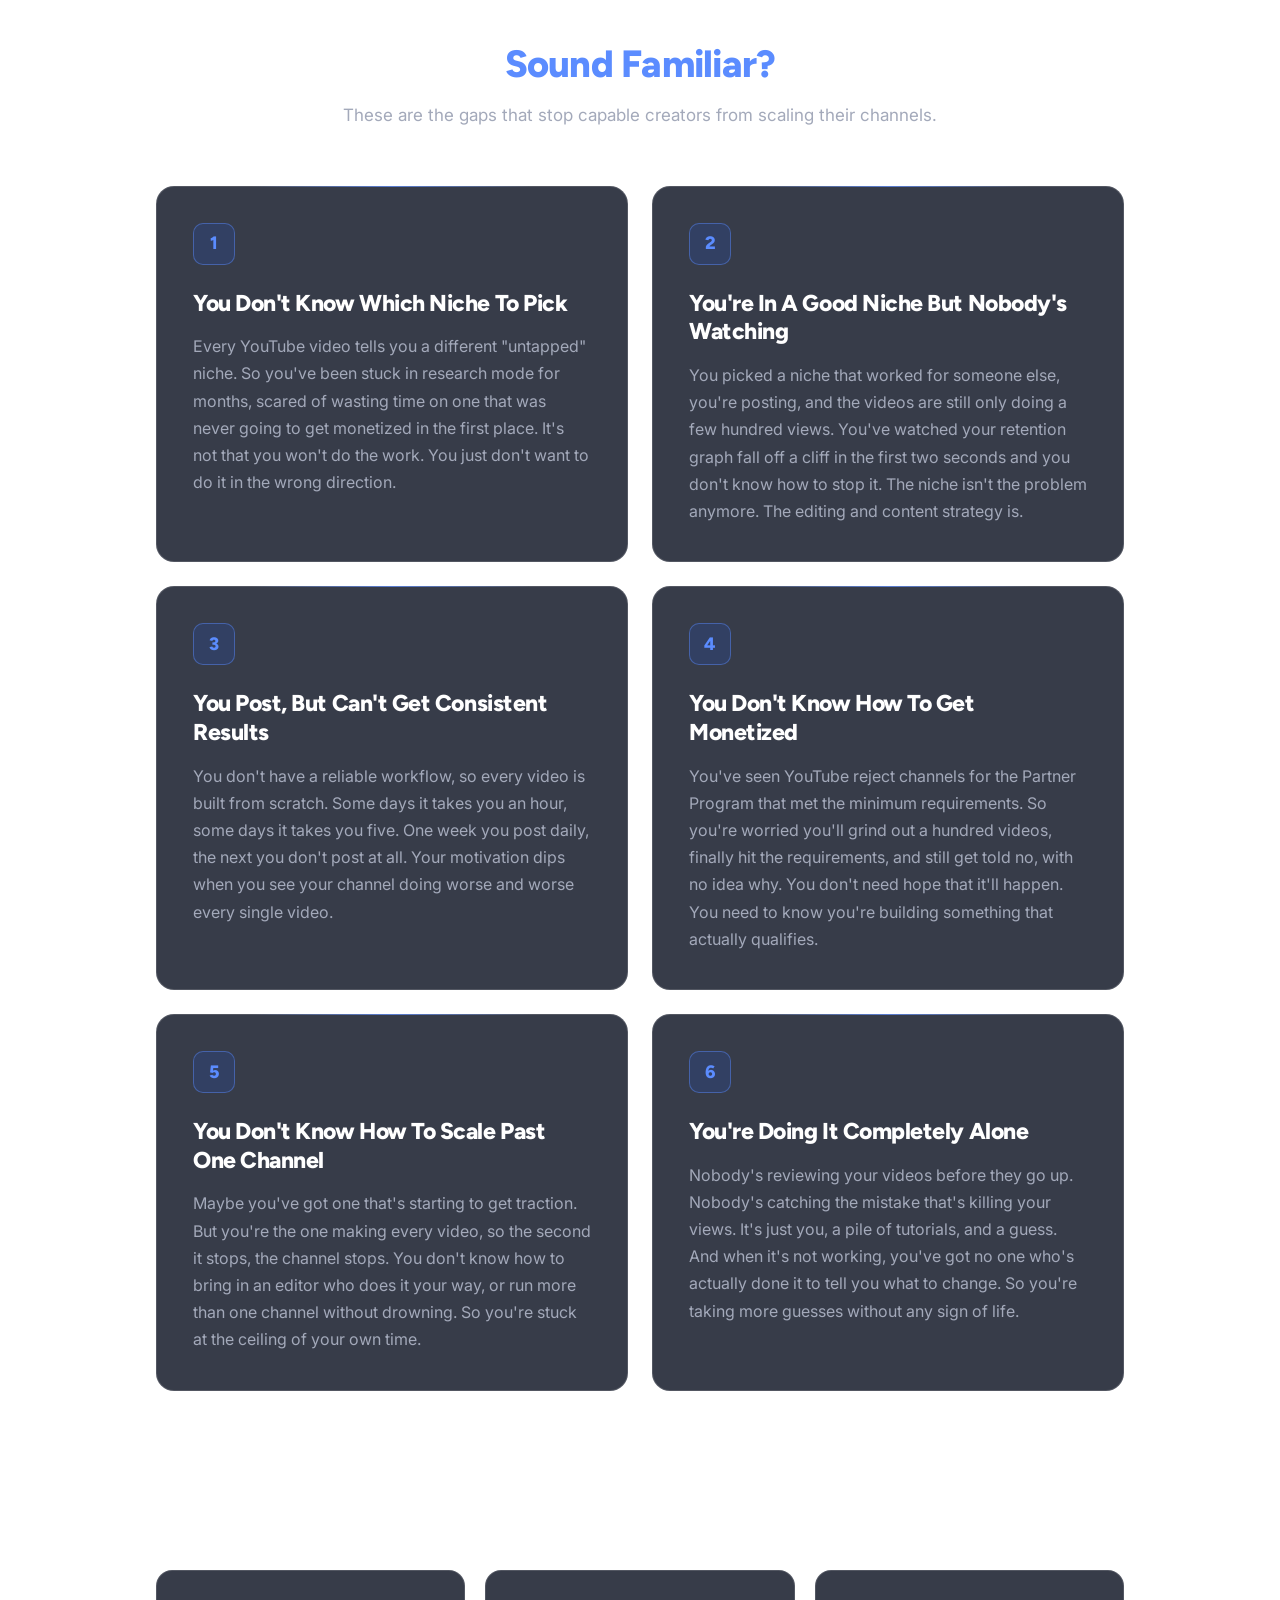
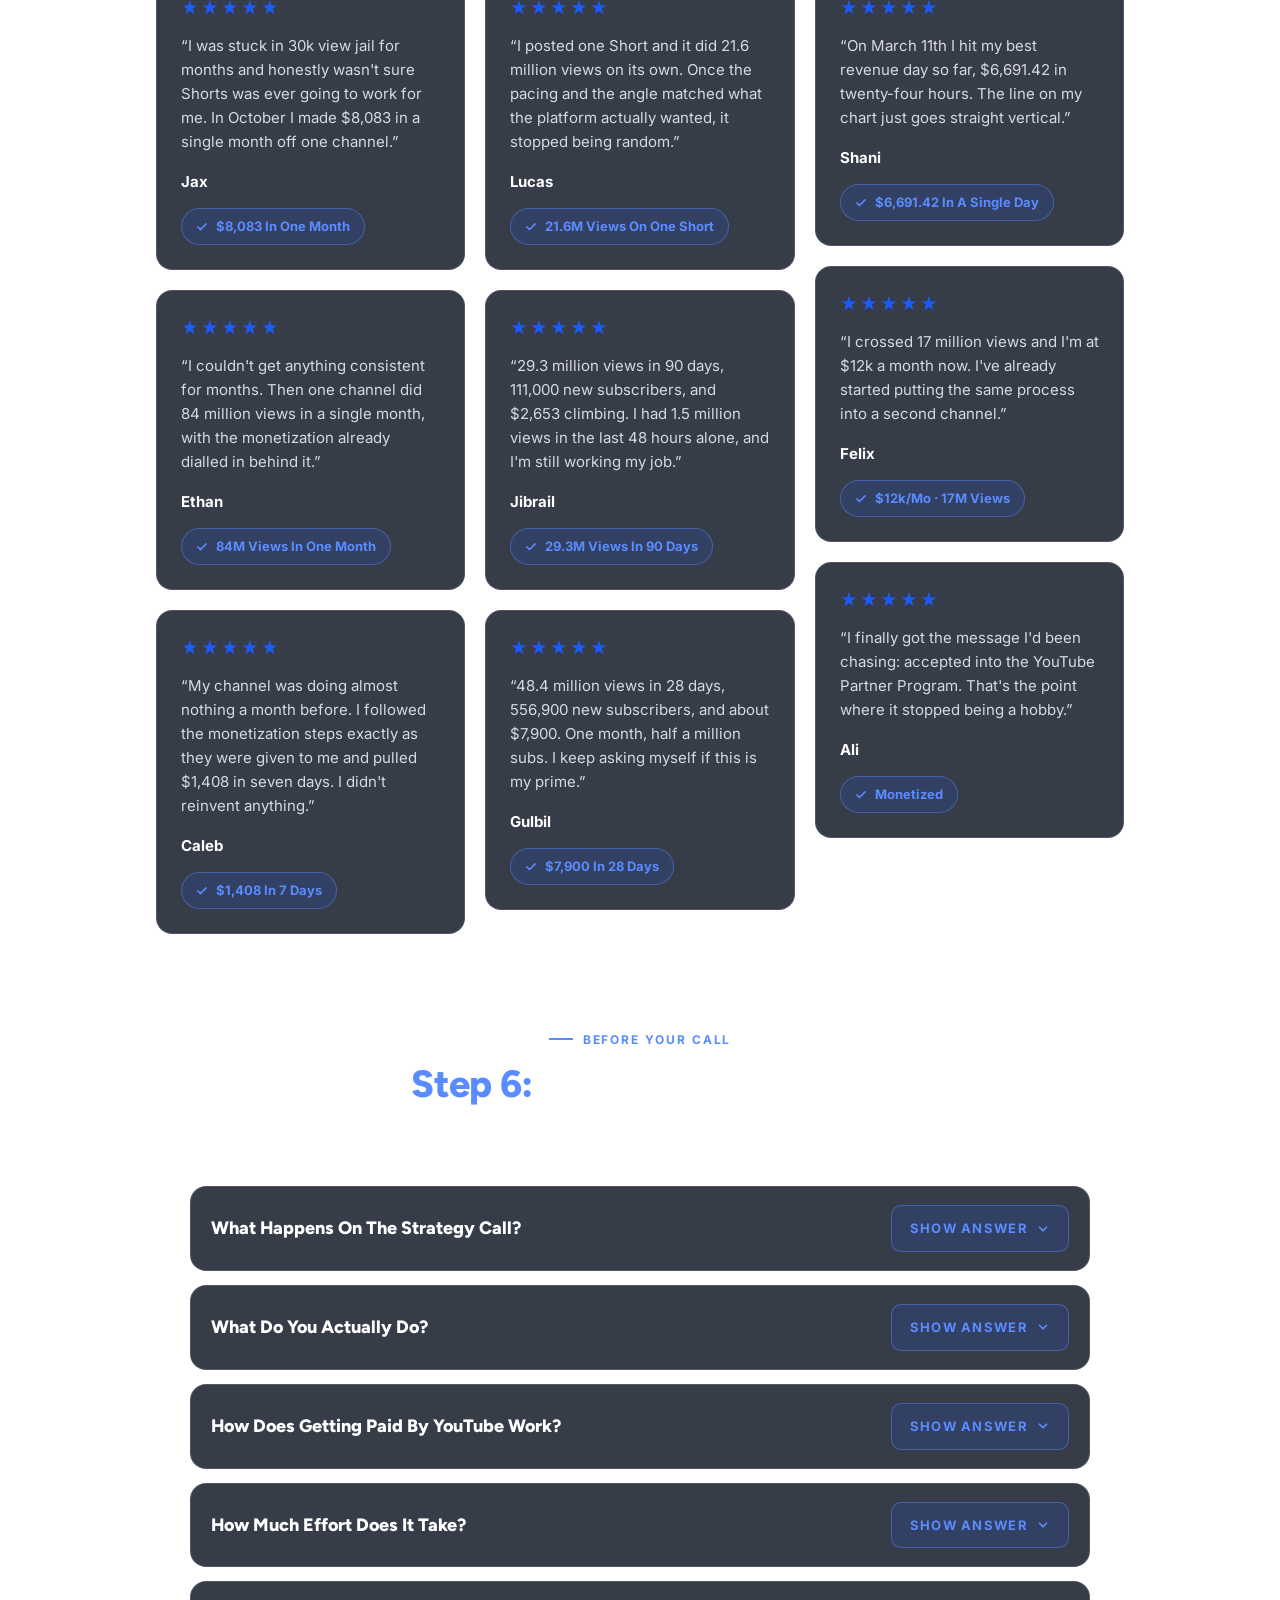
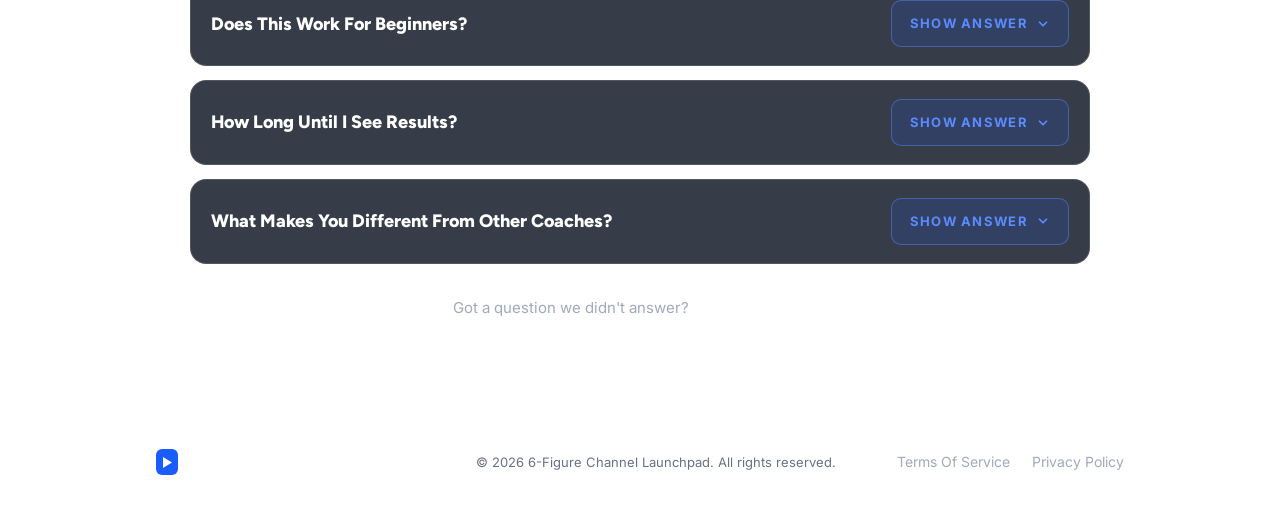
==== commit 5885c755: "Slim main page to hero, coach and results; move other sections to confirmation pages - Main page: he" ====
--- a/confirmed/index.html
+++ b/confirmed/index.html
@@ -279,6 +279,7 @@
   </style>
   <link rel="stylesheet" href="../assets/proof.css" />
   <link rel="stylesheet" href="../assets/growth.css" />
+  <link rel="stylesheet" href="../assets/sections.css" />
 </head>
 <body>
 
@@ -411,7 +412,7 @@
     </div>
   </section>
 
-  <!-- 180-day growth chart (shared with the main page via assets/growth.css + growth.js) -->
+  <!-- 180-day growth chart (assets/growth.css + growth.js) -->
   <section class="step">
     <div class="wrap">
       <h2>What Does A Student's First <span class="n">180 Days</span> Actually Look Like?</h2>
@@ -438,6 +439,189 @@
           <li><span class="ico"><svg width="11" height="11" viewBox="0 0 24 24" fill="none" stroke="currentColor" stroke-width="4" stroke-linecap="round" stroke-linejoin="round"><path d="M20 6 9 17l-5-5"/></svg></span>Scaling To Multiple Channels</li>
           <li><span class="ico"><svg width="11" height="11" viewBox="0 0 24 24" fill="none" stroke="currentColor" stroke-width="4" stroke-linecap="round" stroke-linejoin="round"><path d="M20 6 9 17l-5-5"/></svg></span>1-on-1 Coaching</li>
           </ul>
+        </div>
+      </div>
+    </div>
+  </section>
+
+  <!-- With vs Without -->
+  <section class="step vs">
+    <div class="wrap">
+      <div class="vs-grid">
+        <div class="vs-card">
+          <div class="vs-head">
+            <span class="vs-icon"><svg width="22" height="22" viewBox="0 0 24 24" fill="none" stroke="currentColor" stroke-width="2.5" stroke-linecap="round"><path d="M18 6 6 18M6 6l12 12"/></svg></span>
+            <div>
+              <div class="eyebrow">Doing It Alone</div>
+              <h3>Without 6-Figure Channel Launchpad</h3>
+            </div>
+          </div>
+          <ul class="list">
+            <li><span class="ico x"><svg width="10" height="10" viewBox="0 0 24 24" fill="none" stroke="currentColor" stroke-width="4" stroke-linecap="round"><path d="M18 6 6 18M6 6l12 12"/></svg></span>Guessing which niche</li>
+            <li><span class="ico x"><svg width="10" height="10" viewBox="0 0 24 24" fill="none" stroke="currentColor" stroke-width="4" stroke-linecap="round"><path d="M18 6 6 18M6 6l12 12"/></svg></span>Hours to edit per video</li>
+            <li><span class="ico x"><svg width="10" height="10" viewBox="0 0 24 24" fill="none" stroke="currentColor" stroke-width="4" stroke-linecap="round"><path d="M18 6 6 18M6 6l12 12"/></svg></span>Stuck in view jail</li>
+            <li><span class="ico x"><svg width="10" height="10" viewBox="0 0 24 24" fill="none" stroke="currentColor" stroke-width="4" stroke-linecap="round"><path d="M18 6 6 18M6 6l12 12"/></svg></span>Still not monetized after months</li>
+            <li><span class="ico x"><svg width="10" height="10" viewBox="0 0 24 24" fill="none" stroke="currentColor" stroke-width="4" stroke-linecap="round"><path d="M18 6 6 18M6 6l12 12"/></svg></span>No clue why nothing is working</li>
+            <li><span class="ico x"><svg width="10" height="10" viewBox="0 0 24 24" fill="none" stroke="currentColor" stroke-width="4" stroke-linecap="round"><path d="M18 6 6 18M6 6l12 12"/></svg></span>Giving up before it works</li>
+          </ul>
+        </div>
+
+        <div class="vs-mid">VS</div>
+
+        <div class="vs-card good">
+          <div class="vs-head">
+            <span class="vs-icon"><svg width="22" height="22" viewBox="0 0 24 24" fill="none" stroke="currentColor" stroke-width="2.5" stroke-linecap="round" stroke-linejoin="round"><path d="M20 6 9 17l-5-5"/></svg></span>
+            <div>
+              <div class="eyebrow">Inside The Program</div>
+              <h3>With 6-Figure Channel Launchpad</h3>
+            </div>
+          </div>
+          <ul class="list">
+            <li><span class="ico ok"><svg width="11" height="11" viewBox="0 0 24 24" fill="none" stroke="currentColor" stroke-width="4" stroke-linecap="round" stroke-linejoin="round"><path d="M20 6 9 17l-5-5"/></svg></span>Niche picked for you</li>
+            <li><span class="ico ok"><svg width="11" height="11" viewBox="0 0 24 24" fill="none" stroke="currentColor" stroke-width="4" stroke-linecap="round" stroke-linejoin="round"><path d="M20 6 9 17l-5-5"/></svg></span>1 hour/day editing workflow</li>
+            <li><span class="ico ok"><svg width="11" height="11" viewBox="0 0 24 24" fill="none" stroke="currentColor" stroke-width="4" stroke-linecap="round" stroke-linejoin="round"><path d="M20 6 9 17l-5-5"/></svg></span>Millions of views</li>
+            <li><span class="ico ok"><svg width="11" height="11" viewBox="0 0 24 24" fill="none" stroke="currentColor" stroke-width="4" stroke-linecap="round" stroke-linejoin="round"><path d="M20 6 9 17l-5-5"/></svg></span>YouTube Partner Program acceptance</li>
+            <li><span class="ico ok"><svg width="11" height="11" viewBox="0 0 24 24" fill="none" stroke="currentColor" stroke-width="4" stroke-linecap="round" stroke-linejoin="round"><path d="M20 6 9 17l-5-5"/></svg></span>Weekly content strategy</li>
+            <li><span class="ico ok"><svg width="11" height="11" viewBox="0 0 24 24" fill="none" stroke="currentColor" stroke-width="4" stroke-linecap="round" stroke-linejoin="round"><path d="M20 6 9 17l-5-5"/></svg></span>1-on-1 coaching the whole way</li>
+          </ul>
+        </div>
+      </div>
+    </div>
+  </section>
+
+  <!-- Two Types -->
+  <section class="step types">
+    <div class="wrap">
+      <h2>I Work With <span class="n">2 Types</span> Of<br />Faceless Creators</h2>
+      <div class="types-grid">
+        <div class="panel">
+          <h3>Starting From Scratch</h3>
+          <p>You've watched faceless channels pull millions of views and you've decided you want one. But you don't know which niche to pick, what the videos are even supposed to look like, or how any of it actually gets monetized. Every tutorial says something different, so you've never actually started. You've got the drive and the hour or two a night to do it. You just don't have the path yet.</p>
+          <ul class="list">
+            <li><span class="ico"><svg width="11" height="11" viewBox="0 0 24 24" fill="none" stroke="currentColor" stroke-width="4" stroke-linecap="round" stroke-linejoin="round"><path d="M20 6 9 17l-5-5"/></svg></span>Ready to start your first channel</li>
+            <li><span class="ico"><svg width="11" height="11" viewBox="0 0 24 24" fill="none" stroke="currentColor" stroke-width="4" stroke-linecap="round" stroke-linejoin="round"><path d="M20 6 9 17l-5-5"/></svg></span>Willing to edit for 1 hr/day</li>
+            <li><span class="ico"><svg width="11" height="11" viewBox="0 0 24 24" fill="none" stroke="currentColor" stroke-width="4" stroke-linecap="round" stroke-linejoin="round"><path d="M20 6 9 17l-5-5"/></svg></span>Need to know exactly where to begin</li>
+            <li><span class="ico"><svg width="11" height="11" viewBox="0 0 24 24" fill="none" stroke="currentColor" stroke-width="4" stroke-linecap="round" stroke-linejoin="round"><path d="M20 6 9 17l-5-5"/></svg></span>Want the full step-by-step process</li>
+          </ul>
+        </div>
+        <div class="panel">
+          <h3>Already Have A Channel</h3>
+          <p>You've already got a faceless channel, and it's stuck. You're posting, the videos are doing a few hundred views and then nothing, and you can't work out why. Maybe you've changed the niche. Maybe you've changed the editing. Maybe you've been at it for months and still aren't monetized. You don't need convincing this works, you've seen it work for everyone else. You just need someone to tell you what you're missing.</p>
+          <ul class="list">
+            <li><span class="ico"><svg width="11" height="11" viewBox="0 0 24 24" fill="none" stroke="currentColor" stroke-width="4" stroke-linecap="round" stroke-linejoin="round"><path d="M20 6 9 17l-5-5"/></svg></span>Channel already up and running</li>
+            <li><span class="ico"><svg width="11" height="11" viewBox="0 0 24 24" fill="none" stroke="currentColor" stroke-width="4" stroke-linecap="round" stroke-linejoin="round"><path d="M20 6 9 17l-5-5"/></svg></span>Stuck in view jail or not monetized</li>
+            <li><span class="ico"><svg width="11" height="11" viewBox="0 0 24 24" fill="none" stroke="currentColor" stroke-width="4" stroke-linecap="round" stroke-linejoin="round"><path d="M20 6 9 17l-5-5"/></svg></span>Need to know why it's not working</li>
+            <li><span class="ico"><svg width="11" height="11" viewBox="0 0 24 24" fill="none" stroke="currentColor" stroke-width="4" stroke-linecap="round" stroke-linejoin="round"><path d="M20 6 9 17l-5-5"/></svg></span>Want someone experienced fixing your channel</li>
+          </ul>
+        </div>
+      </div>
+    </div>
+  </section>
+
+  <!-- Pain Points -->
+  <section class="step pains">
+    <div class="wrap">
+      <h2>Do Any Of These<br /><span class="n">Sound Familiar?</span></h2>
+      <p class="step-sub">These are the gaps that stop capable creators from scaling their channels.</p>
+      <div class="pain-grid">
+        <div class="pain">
+          <div class="num">1</div>
+          <h3>You Don't Know Which Niche To Pick</h3>
+          <p>Every YouTube video tells you a different "untapped" niche. So you've been stuck in research mode for months, scared of wasting time on one that was never going to get monetized in the first place. It's not that you won't do the work. You just don't want to do it in the wrong direction.</p>
+        </div>
+        <div class="pain">
+          <div class="num">2</div>
+          <h3>You're In A Good Niche But Nobody's Watching</h3>
+          <p>You picked a niche that worked for someone else, you're posting, and the videos are still only doing a few hundred views. You've watched your retention graph fall off a cliff in the first two seconds and you don't know how to stop it. The niche isn't the problem anymore. The editing and content strategy is.</p>
+        </div>
+        <div class="pain">
+          <div class="num">3</div>
+          <h3>You Post, But Can't Get Consistent Results</h3>
+          <p>You don't have a reliable workflow, so every video is built from scratch. Some days it takes you an hour, some days it takes you five. One week you post daily, the next you don't post at all. Your motivation dips when you see your channel doing worse and worse every single video.</p>
+        </div>
+        <div class="pain">
+          <div class="num">4</div>
+          <h3>You Don't Know How To Get Monetized</h3>
+          <p>You've seen YouTube reject channels for the Partner Program that met the minimum requirements. So you're worried you'll grind out a hundred videos, finally hit the requirements, and still get told no, with no idea why. You don't need hope that it'll happen. You need to know you're building something that actually qualifies.</p>
+        </div>
+        <div class="pain">
+          <div class="num">5</div>
+          <h3>You Don't Know How To Scale Past One Channel</h3>
+          <p>Maybe you've got one that's starting to get traction. But you're the one making every video, so the second it stops, the channel stops. You don't know how to bring in an editor who does it your way, or run more than one channel without drowning. So you're stuck at the ceiling of your own time.</p>
+        </div>
+        <div class="pain">
+          <div class="num">6</div>
+          <h3>You're Doing It Completely Alone</h3>
+          <p>Nobody's reviewing your videos before they go up. Nobody's catching the mistake that's killing your views. It's just you, a pile of tutorials, and a guess. And when it's not working, you've got no one who's actually done it to tell you what to change. So you're taking more guesses without any sign of life.</p>
+        </div>
+      </div>
+    </div>
+  </section>
+
+  <!-- Testimonials -->
+  <section class="step reviews">
+    <div class="wrap">
+      <h2>What Students Say</h2>
+      <div class="reviews-grid">
+        <div class="reviews-col">
+          <figure class="review">
+            <div class="review-stars" aria-label="5 out of 5 stars">★★★★★</div>
+            <blockquote>“I was stuck in 30k view jail for months and honestly wasn't sure Shorts was ever going to work for me. In October I made $8,083 in a single month off one channel.”</blockquote>
+            <figcaption>Jax</figcaption>
+            <span class="review-badge"><svg width="12" height="12" viewBox="0 0 24 24" fill="none" stroke="currentColor" stroke-width="3.5" stroke-linecap="round" stroke-linejoin="round"><path d="M20 6 9 17l-5-5"/></svg>$8,083 In One Month</span>
+          </figure>
+          <figure class="review">
+            <div class="review-stars" aria-label="5 out of 5 stars">★★★★★</div>
+            <blockquote>“I couldn't get anything consistent for months. Then one channel did 84 million views in a single month, with the monetization already dialled in behind it.”</blockquote>
+            <figcaption>Ethan</figcaption>
+            <span class="review-badge"><svg width="12" height="12" viewBox="0 0 24 24" fill="none" stroke="currentColor" stroke-width="3.5" stroke-linecap="round" stroke-linejoin="round"><path d="M20 6 9 17l-5-5"/></svg>84M Views In One Month</span>
+          </figure>
+          <figure class="review">
+            <div class="review-stars" aria-label="5 out of 5 stars">★★★★★</div>
+            <blockquote>“My channel was doing almost nothing a month before. I followed the monetization steps exactly as they were given to me and pulled $1,408 in seven days. I didn't reinvent anything.”</blockquote>
+            <figcaption>Caleb</figcaption>
+            <span class="review-badge"><svg width="12" height="12" viewBox="0 0 24 24" fill="none" stroke="currentColor" stroke-width="3.5" stroke-linecap="round" stroke-linejoin="round"><path d="M20 6 9 17l-5-5"/></svg>$1,408 In 7 Days</span>
+          </figure>
+        </div>
+        <div class="reviews-col">
+          <figure class="review">
+            <div class="review-stars" aria-label="5 out of 5 stars">★★★★★</div>
+            <blockquote>“I posted one Short and it did 21.6 million views on its own. Once the pacing and the angle matched what the platform actually wanted, it stopped being random.”</blockquote>
+            <figcaption>Lucas</figcaption>
+            <span class="review-badge"><svg width="12" height="12" viewBox="0 0 24 24" fill="none" stroke="currentColor" stroke-width="3.5" stroke-linecap="round" stroke-linejoin="round"><path d="M20 6 9 17l-5-5"/></svg>21.6M Views On One Short</span>
+          </figure>
+          <figure class="review">
+            <div class="review-stars" aria-label="5 out of 5 stars">★★★★★</div>
+            <blockquote>“29.3 million views in 90 days, 111,000 new subscribers, and $2,653 climbing. I had 1.5 million views in the last 48 hours alone, and I'm still working my job.”</blockquote>
+            <figcaption>Jibrail</figcaption>
+            <span class="review-badge"><svg width="12" height="12" viewBox="0 0 24 24" fill="none" stroke="currentColor" stroke-width="3.5" stroke-linecap="round" stroke-linejoin="round"><path d="M20 6 9 17l-5-5"/></svg>29.3M Views In 90 Days</span>
+          </figure>
+          <figure class="review">
+            <div class="review-stars" aria-label="5 out of 5 stars">★★★★★</div>
+            <blockquote>“48.4 million views in 28 days, 556,900 new subscribers, and about $7,900. One month, half a million subs. I keep asking myself if this is my prime.”</blockquote>
+            <figcaption>Gulbil</figcaption>
+            <span class="review-badge"><svg width="12" height="12" viewBox="0 0 24 24" fill="none" stroke="currentColor" stroke-width="3.5" stroke-linecap="round" stroke-linejoin="round"><path d="M20 6 9 17l-5-5"/></svg>$7,900 In 28 Days</span>
+          </figure>
+        </div>
+        <div class="reviews-col">
+          <figure class="review">
+            <div class="review-stars" aria-label="5 out of 5 stars">★★★★★</div>
+            <blockquote>“On March 11th I hit my best revenue day so far, $6,691.42 in twenty-four hours. The line on my chart just goes straight vertical.”</blockquote>
+            <figcaption>Shani</figcaption>
+            <span class="review-badge"><svg width="12" height="12" viewBox="0 0 24 24" fill="none" stroke="currentColor" stroke-width="3.5" stroke-linecap="round" stroke-linejoin="round"><path d="M20 6 9 17l-5-5"/></svg>$6,691.42 In A Single Day</span>
+          </figure>
+          <figure class="review">
+            <div class="review-stars" aria-label="5 out of 5 stars">★★★★★</div>
+            <blockquote>“I crossed 17 million views and I'm at $12k a month now. I've already started putting the same process into a second channel.”</blockquote>
+            <figcaption>Felix</figcaption>
+            <span class="review-badge"><svg width="12" height="12" viewBox="0 0 24 24" fill="none" stroke="currentColor" stroke-width="3.5" stroke-linecap="round" stroke-linejoin="round"><path d="M20 6 9 17l-5-5"/></svg>$12k/Mo · 17M Views</span>
+          </figure>
+          <figure class="review">
+            <div class="review-stars" aria-label="5 out of 5 stars">★★★★★</div>
+            <blockquote>“I finally got the message I'd been chasing: accepted into the YouTube Partner Program. That's the point where it stopped being a hobby.”</blockquote>
+            <figcaption>Ali</figcaption>
+            <span class="review-badge"><svg width="12" height="12" viewBox="0 0 24 24" fill="none" stroke="currentColor" stroke-width="3.5" stroke-linecap="round" stroke-linejoin="round"><path d="M20 6 9 17l-5-5"/></svg>Monetized</span>
+          </figure>
         </div>
       </div>
     </div>
--- a/assets/growth.css
+++ b/assets/growth.css
@@ -13,12 +13,22 @@
 .growth-figure { position: relative; margin: 0; }
 #growth-chart { display: block; width: 100%; height: auto; overflow: visible; }
 /* Phone: the chart is drawn large and scaled down, so text sizes here are before scaling */
-#growth-chart.is-fit .tick { font-size: 24px; }
+#growth-chart.is-fit .tick { font-size: 26px; }
 #growth-chart.is-fit .axis-title { font-size: 18px; }
-#growth-chart.is-fit .chip .k { font-size: 17px; }
-#growth-chart.is-fit .chip .v { font-size: 23px; }
+#growth-chart.is-fit .chip .k { font-size: 19px; }
+#growth-chart.is-fit .chip .v { font-size: 27px; }
 #growth-chart.is-fit .line { stroke-width: 5; }
 #growth-chart.is-fit .dot { stroke-width: 6; }
+#growth-chart .leader { stroke: var(--accent); stroke-width: 2; stroke-dasharray: 4 5; opacity: 0.7; }
+/* Draw-in: milestones pop in one after another as the line reaches them */
+#growth-chart .ms { transform-box: fill-box; transform-origin: center; }
+#growth-chart .is-pending > .ms { opacity: 0; transform: translateY(10px) scale(0.96); }
+#growth-chart .is-pending > .ms.is-in {
+  opacity: 1;
+  transform: none;
+  transition: opacity 0.45s ease, transform 0.45s cubic-bezier(.2,.8,.2,1);
+  transition-delay: calc(0.35s + var(--i) * 0.26s);
+}
 #growth-chart .grid { stroke: rgba(255, 255, 255, 0.07); stroke-width: 1; }
 #growth-chart .base { stroke: rgba(255, 255, 255, 0.18); stroke-width: 1; }
 #growth-chart .tick { fill: var(--muted); font: 500 12px var(--sans); }
--- a/assets/sections.css
+++ b/assets/sections.css
@@ -0,0 +1,163 @@
+/* Sections shared by the confirmation pages: with vs without, two types, pain points, testimonials.
+   Uses the page's colour tokens (--card, --line, --blue, --accent, ...). */
+.vs-card, .types .panel, .pains .pain, .review { text-align: left; }
+/* ---------- With vs without ---------- */
+.vs-grid { position: relative; display: grid; grid-template-columns: 1fr 1fr; gap: 24px; max-width: 1100px; margin: 0 auto; }
+.vs-card { padding: 36px; border-radius: 18px; border: 1px solid var(--line-soft); background: rgba(15, 18, 28, 0.7); }
+.vs-card.good {
+  border-color: var(--blue-line);
+  background: linear-gradient(160deg, rgba(26, 92, 255, 0.22) 0%, var(--card) 55%);
+  box-shadow: 0 30px 90px rgba(26, 92, 255, 0.12);
+}
+.vs-head { display: flex; align-items: center; gap: 16px; padding-bottom: 22px; margin-bottom: 24px; border-bottom: 1px solid var(--line-soft); }
+.vs-icon { flex: none; display: grid; place-items: center; width: 48px; height: 48px; border-radius: 10px; background: rgba(255, 255, 255, 0.08); color: var(--muted); }
+.good .vs-icon { background: var(--blue); color: #fff; }
+.vs .eyebrow { font-size: 12px; font-weight: 600; letter-spacing: 0.12em; text-transform: uppercase; color: var(--muted); }
+.vs .good .eyebrow { color: var(--accent); }
+.vs-head h3 { font-size: 24px; }
+.vs-mid {
+  position: absolute;
+  left: 50%;
+  top: 50%;
+  transform: translate(-50%, -50%);
+  display: grid;
+  place-items: center;
+  width: 62px;
+  height: 62px;
+  border-radius: 50%;
+  background: var(--blue);
+  color: #fff;
+  font-family: var(--display);
+  font-weight: 800;
+  font-size: 18px;
+  box-shadow: 0 0 0 6px #1a1f30;
+  z-index: 2;
+}
+.vs .list { list-style: none; display: grid; gap: 12px; }
+.vs .list li {
+  display: flex;
+  align-items: center;
+  gap: 14px;
+  padding: 12px 18px;
+  border-radius: 10px;
+  background: rgba(15, 18, 28, 0.6);
+  border: 1px solid var(--line-soft);
+  color: var(--body);
+  font-size: 16px;
+  line-height: 1.4;
+}
+.vs .ico { flex: none; display: grid; place-items: center; width: 20px; height: 20px; border-radius: 50%; color: #fff; }
+.vs .ico.x { background: #3a4155; }
+.vs .ico.ok { background: var(--blue); }
+
+/* ---------- Two types ---------- */
+.types-grid { display: grid; grid-template-columns: 1fr 1fr; gap: 24px; max-width: 1100px; margin: 56px auto 0; }
+.types .panel {
+  position: relative;
+  display: flex;
+  flex-direction: column;
+  padding: 40px 38px;
+  border-radius: 18px;
+  border: 1px solid var(--line);
+  background: var(--card);
+}
+.types .panel::before {
+  content: "";
+  position: absolute;
+  top: -1px;
+  left: 15%;
+  right: 15%;
+  height: 1px;
+  background: linear-gradient(90deg, transparent, rgba(91, 140, 255, 0.8), transparent);
+}
+.types .panel h3 { font-size: 28px; }
+.types .panel p { margin-top: 16px; color: var(--muted); font-size: 17px; line-height: 1.7; }
+.types .list { list-style: none; display: grid; gap: 12px; margin-top: auto; padding-top: 32px; }
+.types .list li {
+  display: flex;
+  align-items: center;
+  gap: 14px;
+  padding: 12px 18px;
+  border-radius: 10px;
+  background: rgba(15, 18, 28, 0.6);
+  border: 1px solid var(--line-soft);
+  color: var(--body);
+  font-size: 16px;
+  line-height: 1.4;
+}
+.types .ico { flex: none; display: grid; place-items: center; width: 20px; height: 20px; border-radius: 50%; background: var(--blue); color: #fff; }
+
+/* ---------- Pain points ---------- */
+.pain-grid { display: grid; grid-template-columns: 1fr 1fr; gap: 24px; max-width: 1100px; margin: 56px auto 0; }
+.pains .pain { position: relative; padding: 36px; border-radius: 18px; border: 1px solid var(--line); background: var(--card); }
+.pains .pain::before {
+  content: "";
+  position: absolute;
+  top: -1px;
+  left: 20%;
+  right: 20%;
+  height: 1px;
+  background: linear-gradient(90deg, transparent, rgba(91, 140, 255, 0.7), transparent);
+}
+.pains .num {
+  display: grid;
+  place-items: center;
+  width: 42px;
+  height: 42px;
+  border-radius: 10px;
+  border: 1px solid var(--blue-line);
+  background: var(--blue-tint);
+  color: var(--accent);
+  font-family: var(--display);
+  font-weight: 800;
+  font-size: 18px;
+}
+.pains .pain h3 { margin-top: 24px; font-size: 23px; line-height: 1.25; }
+.pains .pain p { margin-top: 16px; color: var(--muted); font-size: 16px; line-height: 1.7; }
+
+/* ---------- Testimonials ---------- */
+.reviews-grid { display: grid; grid-template-columns: repeat(3, 1fr); gap: 20px; margin-top: 48px; align-items: start; }
+.reviews-col { display: grid; gap: 20px; }
+.review { padding: 24px; border-radius: 16px; border: 1px solid var(--line); background: var(--card); }
+.review-stars { color: var(--blue); font-size: 17px; letter-spacing: 2px; }
+.review blockquote { margin-top: 12px; color: var(--body); font-size: 15px; line-height: 1.6; }
+.review figcaption { margin-top: 16px; font-weight: 700; font-size: 15px; color: #fff; }
+.review-badge {
+  display: inline-flex;
+  align-items: center;
+  gap: 8px;
+  margin-top: 14px;
+  padding: 7px 14px;
+  border-radius: 999px;
+  background: var(--blue-tint);
+  border: 1px solid var(--blue-line);
+  color: var(--accent);
+  font-size: 13px;
+  font-weight: 700;
+}
+
+@media (max-width: 960px) {
+  .reviews-grid { grid-template-columns: 1fr; max-width: 560px; margin-left: auto; margin-right: auto; }
+}
+@media (max-width: 760px) {
+  .vs-grid { grid-template-columns: 1fr; gap: 48px; }
+  .types-grid, .pain-grid { grid-template-columns: 1fr; }
+}
+@media (max-width: 600px) {
+  .vs-grid, .types-grid, .pain-grid, .reviews-grid { margin-top: 32px; }
+  .vs-grid { gap: 40px; }
+  .vs-card, .types .panel, .pains .pain { padding: 24px 20px; }
+  .vs-head { gap: 12px; padding-bottom: 18px; margin-bottom: 18px; }
+  .vs-icon { width: 40px; height: 40px; }
+  .vs-head h3, .types .panel h3 { font-size: 20px; }
+  .vs .eyebrow { font-size: 11px; }
+  .vs-mid { width: 52px; height: 52px; font-size: 16px; }
+  .types .panel p, .pains .pain p { font-size: 15px; line-height: 1.6; }
+  .types .list { padding-top: 24px; gap: 10px; }
+  .vs .list { gap: 10px; }
+  .vs .list li, .types .list li { font-size: 15px; padding: 10px 14px; gap: 12px; }
+  .pains .num { width: 38px; height: 38px; font-size: 16px; }
+  .pains .pain h3 { font-size: 20px; margin-top: 18px; }
+  .pains .pain p { margin-top: 12px; }
+  .review { padding: 20px; }
+}
